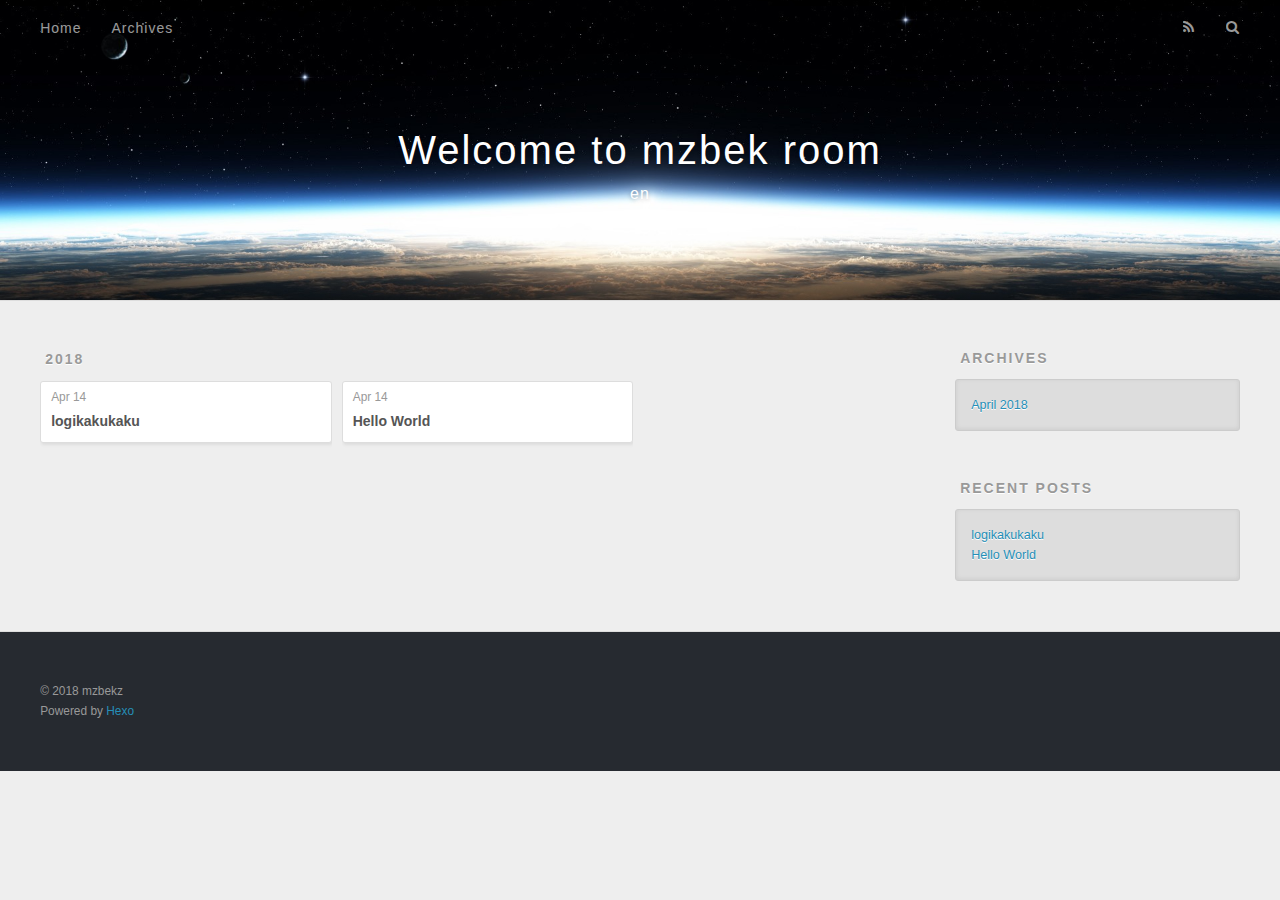
==== archives/index.html @ 64d7f8b0 "take what u can, give nothing back" ====
<!DOCTYPE html>
<html>
<head>
  <meta charset="utf-8">
  

  
  <title>Archives | Welcome to mzbek room</title>
  <meta name="viewport" content="width=device-width, initial-scale=1, maximum-scale=1">
  <meta property="og:type" content="website">
<meta property="og:title" content="Welcome to mzbek room">
<meta property="og:url" content="http://mamuth017.github.io/archives/index.html">
<meta property="og:site_name" content="Welcome to mzbek room">
<meta property="og:locale" content="en">
<meta name="twitter:card" content="summary">
<meta name="twitter:title" content="Welcome to mzbek room">
  
    <link rel="alternate" href="/atom.xml" title="Welcome to mzbek room" type="application/atom+xml">
  
  
    <link rel="icon" href="/favicon.png">
  
  
    <link href="//fonts.googleapis.com/css?family=Source+Code+Pro" rel="stylesheet" type="text/css">
  
  <link rel="stylesheet" href="/css/style.css">
</head>

<body>
  <div id="container">
    <div id="wrap">
      <header id="header">
  <div id="banner"></div>
  <div id="header-outer" class="outer">
    <div id="header-title" class="inner">
      <h1 id="logo-wrap">
        <a href="/" id="logo">Welcome to mzbek room</a>
      </h1>
      
        <h2 id="subtitle-wrap">
          <a href="/" id="subtitle">en</a>
        </h2>
      
    </div>
    <div id="header-inner" class="inner">
      <nav id="main-nav">
        <a id="main-nav-toggle" class="nav-icon"></a>
        
          <a class="main-nav-link" href="/">Home</a>
        
          <a class="main-nav-link" href="/archives">Archives</a>
        
      </nav>
      <nav id="sub-nav">
        
          <a id="nav-rss-link" class="nav-icon" href="/atom.xml" title="RSS Feed"></a>
        
        <a id="nav-search-btn" class="nav-icon" title="Search"></a>
      </nav>
      <div id="search-form-wrap">
        <form action="//google.com/search" method="get" accept-charset="UTF-8" class="search-form"><input type="search" name="q" class="search-form-input" placeholder="Search"><button type="submit" class="search-form-submit">&#xF002;</button><input type="hidden" name="sitesearch" value="http://mamuth017.github.io"></form>
      </div>
    </div>
  </div>
</header>
      <div class="outer">
        <section id="main">
  
  
    
    
      
      
      <section class="archives-wrap">
        <div class="archive-year-wrap">
          <a href="/archives/2018" class="archive-year">2018</a>
        </div>
        <div class="archives">
    
    <article class="archive-article archive-type-post">
  <div class="archive-article-inner">
    <header class="archive-article-header">
      <a href="/2018/04/14/logikakukaku/" class="archive-article-date">
  <time datetime="2018-04-14T16:59:26.000Z" itemprop="datePublished">Apr 14</time>
</a>
      
  
    <h1 itemprop="name">
      <a class="archive-article-title" href="/2018/04/14/logikakukaku/">logikakukaku</a>
    </h1>
  

    </header>
  </div>
</article>
  
    
    
    <article class="archive-article archive-type-post">
  <div class="archive-article-inner">
    <header class="archive-article-header">
      <a href="/2018/04/14/hello-world/" class="archive-article-date">
  <time datetime="2018-04-14T16:30:53.271Z" itemprop="datePublished">Apr 14</time>
</a>
      
  
    <h1 itemprop="name">
      <a class="archive-article-title" href="/2018/04/14/hello-world/">Hello World</a>
    </h1>
  

    </header>
  </div>
</article>
  
  
    </div></section>
  


</section>
        
          <aside id="sidebar">
  
    

  
    

  
    
  
    
  <div class="widget-wrap">
    <h3 class="widget-title">Archives</h3>
    <div class="widget">
      <ul class="archive-list"><li class="archive-list-item"><a class="archive-list-link" href="/archives/2018/04/">April 2018</a></li></ul>
    </div>
  </div>


  
    
  <div class="widget-wrap">
    <h3 class="widget-title">Recent Posts</h3>
    <div class="widget">
      <ul>
        
          <li>
            <a href="/2018/04/14/logikakukaku/">logikakukaku</a>
          </li>
        
          <li>
            <a href="/2018/04/14/hello-world/">Hello World</a>
          </li>
        
      </ul>
    </div>
  </div>

  
</aside>
        
      </div>
      <footer id="footer">
  
  <div class="outer">
    <div id="footer-info" class="inner">
      &copy; 2018 mzbekz<br>
      Powered by <a href="http://hexo.io/" target="_blank">Hexo</a>
    </div>
  </div>
</footer>
    </div>
    <nav id="mobile-nav">
  
    <a href="/" class="mobile-nav-link">Home</a>
  
    <a href="/archives" class="mobile-nav-link">Archives</a>
  
</nav>
    

<script src="//ajax.googleapis.com/ajax/libs/jquery/2.0.3/jquery.min.js"></script>


  <link rel="stylesheet" href="/fancybox/jquery.fancybox.css">
  <script src="/fancybox/jquery.fancybox.pack.js"></script>


<script src="/js/script.js"></script>



  </div>
</body>
</html>
---- css/style.css ----
body {
  width: 100%;
}
body:before,
body:after {
  content: "";
  display: table;
}
body:after {
  clear: both;
}
html,
body,
div,
span,
applet,
object,
iframe,
h1,
h2,
h3,
h4,
h5,
h6,
p,
blockquote,
pre,
a,
abbr,
acronym,
address,
big,
cite,
code,
del,
dfn,
em,
img,
ins,
kbd,
q,
s,
samp,
small,
strike,
strong,
sub,
sup,
tt,
var,
dl,
dt,
dd,
ol,
ul,
li,
fieldset,
form,
label,
legend,
table,
caption,
tbody,
tfoot,
thead,
tr,
th,
td {
  margin: 0;
  padding: 0;
  border: 0;
  outline: 0;
  font-weight: inherit;
  font-style: inherit;
  font-family: inherit;
  font-size: 100%;
  vertical-align: baseline;
}
body {
  line-height: 1;
  color: #000;
  background: #fff;
}
ol,
ul {
  list-style: none;
}
table {
  border-collapse: separate;
  border-spacing: 0;
  vertical-align: middle;
}
caption,
th,
td {
  text-align: left;
  font-weight: normal;
  vertical-align: middle;
}
a img {
  border: none;
}
input,
button {
  margin: 0;
  padding: 0;
}
input::-moz-focus-inner,
button::-moz-focus-inner {
  border: 0;
  padding: 0;
}
@font-face {
  font-family: FontAwesome;
  font-style: normal;
  font-weight: normal;
  src: url("fonts/fontawesome-webfont.eot?v=#4.0.3");
  src: url("fonts/fontawesome-webfont.eot?#iefix&v=#4.0.3") format("embedded-opentype"), url("fonts/fontawesome-webfont.woff?v=#4.0.3") format("woff"), url("fonts/fontawesome-webfont.ttf?v=#4.0.3") format("truetype"), url("fonts/fontawesome-webfont.svg#fontawesomeregular?v=#4.0.3") format("svg");
}
html,
body,
#container {
  height: 100%;
}
body {
  background: #eee;
  font: 14px -apple-system, BlinkMacSystemFont, "Segoe UI", "Roboto", "Oxygen", "Ubuntu", "Cantarell", "Fira Sans", "Droid Sans", "Helvetica Neue", sans-serif;
  -webkit-text-size-adjust: 100%;
}
.outer {
  max-width: 1220px;
  margin: 0 auto;
  padding: 0 20px;
}
.outer:before,
.outer:after {
  content: "";
  display: table;
}
.outer:after {
  clear: both;
}
.inner {
  display: inline;
  float: left;
  width: 98.33333333333333%;
  margin: 0 0.833333333333333%;
}
.left,
.alignleft {
  float: left;
}
.right,
.alignright {
  float: right;
}
.clear {
  clear: both;
}
#container {
  position: relative;
}
.mobile-nav-on {
  overflow: hidden;
}
#wrap {
  height: 100%;
  width: 100%;
  position: absolute;
  top: 0;
  left: 0;
  -webkit-transition: 0.2s ease-out;
  -moz-transition: 0.2s ease-out;
  -ms-transition: 0.2s ease-out;
  transition: 0.2s ease-out;
  z-index: 1;
  background: #eee;
}
.mobile-nav-on #wrap {
  left: 280px;
}
@media screen and (min-width: 768px) {
  #main {
    display: inline;
    float: left;
    width: 73.33333333333333%;
    margin: 0 0.833333333333333%;
  }
}
.article-date,
.article-category-link,
.archive-year,
.widget-title {
  text-decoration: none;
  text-transform: uppercase;
  letter-spacing: 2px;
  color: #999;
  margin-bottom: 1em;
  margin-left: 5px;
  line-height: 1em;
  text-shadow: 0 1px #fff;
  font-weight: bold;
}
.article-inner,
.archive-article-inner {
  background: #fff;
  -webkit-box-shadow: 1px 2px 3px #ddd;
  box-shadow: 1px 2px 3px #ddd;
  border: 1px solid #ddd;
  border-radius: 3px;
}
.article-entry h1,
.widget h1 {
  font-size: 2em;
}
.article-entry h2,
.widget h2 {
  font-size: 1.5em;
}
.article-entry h3,
.widget h3 {
  font-size: 1.3em;
}
.article-entry h4,
.widget h4 {
  font-size: 1.2em;
}
.article-entry h5,
.widget h5 {
  font-size: 1em;
}
.article-entry h6,
.widget h6 {
  font-size: 1em;
  color: #999;
}
.article-entry hr,
.widget hr {
  border: 1px dashed #ddd;
}
.article-entry strong,
.widget strong {
  font-weight: bold;
}
.article-entry em,
.widget em,
.article-entry cite,
.widget cite {
  font-style: italic;
}
.article-entry sup,
.widget sup,
.article-entry sub,
.widget sub {
  font-size: 0.75em;
  line-height: 0;
  position: relative;
  vertical-align: baseline;
}
.article-entry sup,
.widget sup {
  top: -0.5em;
}
.article-entry sub,
.widget sub {
  bottom: -0.2em;
}
.article-entry small,
.widget small {
  font-size: 0.85em;
}
.article-entry acronym,
.widget acronym,
.article-entry abbr,
.widget abbr {
  border-bottom: 1px dotted;
}
.article-entry ul,
.widget ul,
.article-entry ol,
.widget ol,
.article-entry dl,
.widget dl {
  margin: 0 20px;
  line-height: 1.6em;
}
.article-entry ul ul,
.widget ul ul,
.article-entry ol ul,
.widget ol ul,
.article-entry ul ol,
.widget ul ol,
.article-entry ol ol,
.widget ol ol {
  margin-top: 0;
  margin-bottom: 0;
}
.article-entry ul,
.widget ul {
  list-style: disc;
}
.article-entry ol,
.widget ol {
  list-style: decimal;
}
.article-entry dt,
.widget dt {
  font-weight: bold;
}
#header {
  height: 300px;
  position: relative;
  border-bottom: 1px solid #ddd;
}
#header:before,
#header:after {
  content: "";
  position: absolute;
  left: 0;
  right: 0;
  height: 40px;
}
#header:before {
  top: 0;
  background: -webkit-linear-gradient(rgba(0,0,0,0.2), transparent);
  background: -moz-linear-gradient(rgba(0,0,0,0.2), transparent);
  background: -ms-linear-gradient(rgba(0,0,0,0.2), transparent);
  background: linear-gradient(rgba(0,0,0,0.2), transparent);
}
#header:after {
  bottom: 0;
  background: -webkit-linear-gradient(transparent, rgba(0,0,0,0.2));
  background: -moz-linear-gradient(transparent, rgba(0,0,0,0.2));
  background: -ms-linear-gradient(transparent, rgba(0,0,0,0.2));
  background: linear-gradient(transparent, rgba(0,0,0,0.2));
}
#header-outer {
  height: 100%;
  position: relative;
}
#header-inner {
  position: relative;
  overflow: hidden;
}
#banner {
  position: absolute;
  top: 0;
  left: 0;
  width: 100%;
  height: 100%;
  background: url("images/banner.jpg") center #000;
  -webkit-background-size: cover;
  -moz-background-size: cover;
  background-size: cover;
  z-index: -1;
}
#header-title {
  text-align: center;
  height: 40px;
  position: absolute;
  top: 50%;
  left: 0;
  margin-top: -20px;
}
#logo,
#subtitle {
  text-decoration: none;
  color: #fff;
  font-weight: 300;
  text-shadow: 0 1px 4px rgba(0,0,0,0.3);
}
#logo {
  font-size: 40px;
  line-height: 40px;
  letter-spacing: 2px;
}
#subtitle {
  font-size: 16px;
  line-height: 16px;
  letter-spacing: 1px;
}
#subtitle-wrap {
  margin-top: 16px;
}
#main-nav {
  float: left;
  margin-left: -15px;
}
.nav-icon,
.main-nav-link {
  float: left;
  color: #fff;
  opacity: 0.6;
  text-decoration: none;
  text-shadow: 0 1px rgba(0,0,0,0.2);
  -webkit-transition: opacity 0.2s;
  -moz-transition: opacity 0.2s;
  -ms-transition: opacity 0.2s;
  transition: opacity 0.2s;
  display: block;
  padding: 20px 15px;
}
.nav-icon:hover,
.main-nav-link:hover {
  opacity: 1;
}
.nav-icon {
  font-family: FontAwesome;
  text-align: center;
  font-size: 14px;
  width: 14px;
  height: 14px;
  padding: 20px 15px;
  position: relative;
  cursor: pointer;
}
.main-nav-link {
  font-weight: 300;
  letter-spacing: 1px;
}
@media screen and (max-width: 479px) {
  .main-nav-link {
    display: none;
  }
}
#main-nav-toggle {
  display: none;
}
#main-nav-toggle:before {
  content: "\f0c9";
}
@media screen and (max-width: 479px) {
  #main-nav-toggle {
    display: block;
  }
}
#sub-nav {
  float: right;
  margin-right: -15px;
}
#nav-rss-link:before {
  content: "\f09e";
}
#nav-search-btn:before {
  content: "\f002";
}
#search-form-wrap {
  position: absolute;
  top: 15px;
  width: 150px;
  height: 30px;
  right: -150px;
  opacity: 0;
  -webkit-transition: 0.2s ease-out;
  -moz-transition: 0.2s ease-out;
  -ms-transition: 0.2s ease-out;
  transition: 0.2s ease-out;
}
#search-form-wrap.on {
  opacity: 1;
  right: 0;
}
@media screen and (max-width: 479px) {
  #search-form-wrap {
    width: 100%;
    right: -100%;
  }
}
.search-form {
  position: absolute;
  top: 0;
  left: 0;
  right: 0;
  background: #fff;
  padding: 5px 15px;
  border-radius: 15px;
  -webkit-box-shadow: 0 0 10px rgba(0,0,0,0.3);
  box-shadow: 0 0 10px rgba(0,0,0,0.3);
}
.search-form-input {
  border: none;
  background: none;
  color: #555;
  width: 100%;
  font: 13px -apple-system, BlinkMacSystemFont, "Segoe UI", "Roboto", "Oxygen", "Ubuntu", "Cantarell", "Fira Sans", "Droid Sans", "Helvetica Neue", sans-serif;
  outline: none;
}
.search-form-input::-webkit-search-results-decoration,
.search-form-input::-webkit-search-cancel-button {
  -webkit-appearance: none;
}
.search-form-submit {
  position: absolute;
  top: 50%;
  right: 10px;
  margin-top: -7px;
  font: 13px FontAwesome;
  border: none;
  background: none;
  color: #bbb;
  cursor: pointer;
}
.search-form-submit:hover,
.search-form-submit:focus {
  color: #777;
}
.article {
  margin: 50px 0;
}
.article-inner {
  overflow: hidden;
}
.article-meta:before,
.article-meta:after {
  content: "";
  display: table;
}
.article-meta:after {
  clear: both;
}
.article-date {
  float: left;
}
.article-category {
  float: left;
  line-height: 1em;
  color: #ccc;
  text-shadow: 0 1px #fff;
  margin-left: 8px;
}
.article-category:before {
  content: "\2022";
}
.article-category-link {
  margin: 0 12px 1em;
}
.article-header {
  padding: 20px 20px 0;
}
.article-title {
  text-decoration: none;
  font-size: 2em;
  font-weight: bold;
  color: #555;
  line-height: 1.1em;
  -webkit-transition: color 0.2s;
  -moz-transition: color 0.2s;
  -ms-transition: color 0.2s;
  transition: color 0.2s;
}
a.article-title:hover {
  color: #258fb8;
}
.article-entry {
  color: #555;
  padding: 0 20px;
}
.article-entry:before,
.article-entry:after {
  content: "";
  display: table;
}
.article-entry:after {
  clear: both;
}
.article-entry p,
.article-entry table {
  line-height: 1.6em;
  margin: 1.6em 0;
}
.article-entry h1,
.article-entry h2,
.article-entry h3,
.article-entry h4,
.article-entry h5,
.article-entry h6 {
  font-weight: bold;
}
.article-entry h1,
.article-entry h2,
.article-entry h3,
.article-entry h4,
.article-entry h5,
.article-entry h6 {
  line-height: 1.1em;
  margin: 1.1em 0;
}
.article-entry a {
  color: #258fb8;
  text-decoration: none;
}
.article-entry a:hover {
  text-decoration: underline;
}
.article-entry ul,
.article-entry ol,
.article-entry dl {
  margin-top: 1.6em;
  margin-bottom: 1.6em;
}
.article-entry img,
.article-entry video {
  max-width: 100%;
  height: auto;
  display: block;
  margin: auto;
}
.article-entry iframe {
  border: none;
}
.article-entry table {
  width: 100%;
  border-collapse: collapse;
  border-spacing: 0;
}
.article-entry th {
  font-weight: bold;
  border-bottom: 3px solid #ddd;
  padding-bottom: 0.5em;
}
.article-entry td {
  border-bottom: 1px solid #ddd;
  padding: 10px 0;
}
.article-entry blockquote {
  font-family: Georgia, "Times New Roman", serif;
  font-size: 1.4em;
  margin: 1.6em 20px;
  text-align: center;
}
.article-entry blockquote footer {
  font-size: 14px;
  margin: 1.6em 0;
  font-family: -apple-system, BlinkMacSystemFont, "Segoe UI", "Roboto", "Oxygen", "Ubuntu", "Cantarell", "Fira Sans", "Droid Sans", "Helvetica Neue", sans-serif;
}
.article-entry blockquote footer cite:before {
  content: "—";
  padding: 0 0.5em;
}
.article-entry .pullquote {
  text-align: left;
  width: 45%;
  margin: 0;
}
.article-entry .pullquote.left {
  margin-left: 0.5em;
  margin-right: 1em;
}
.article-entry .pullquote.right {
  margin-right: 0.5em;
  margin-left: 1em;
}
.article-entry .caption {
  color: #999;
  display: block;
  font-size: 0.9em;
  margin-top: 0.5em;
  position: relative;
  text-align: center;
}
.article-entry .video-container {
  position: relative;
  padding-top: 56.25%;
  height: 0;
  overflow: hidden;
}
.article-entry .video-container iframe,
.article-entry .video-container object,
.article-entry .video-container embed {
  position: absolute;
  top: 0;
  left: 0;
  width: 100%;
  height: 100%;
  margin-top: 0;
}
.article-more-link a {
  display: inline-block;
  line-height: 1em;
  padding: 6px 15px;
  border-radius: 15px;
  background: #eee;
  color: #999;
  text-shadow: 0 1px #fff;
  text-decoration: none;
}
.article-more-link a:hover {
  background: #258fb8;
  color: #fff;
  text-decoration: none;
  text-shadow: 0 1px #1e7293;
}
.article-footer {
  font-size: 0.85em;
  line-height: 1.6em;
  border-top: 1px solid #ddd;
  padding-top: 1.6em;
  margin: 0 20px 20px;
}
.article-footer:before,
.article-footer:after {
  content: "";
  display: table;
}
.article-footer:after {
  clear: both;
}
.article-footer a {
  color: #999;
  text-decoration: none;
}
.article-footer a:hover {
  color: #555;
}
.article-tag-list-item {
  float: left;
  margin-right: 10px;
}
.article-tag-list-link:before {
  content: "#";
}
.article-comment-link {
  float: right;
}
.article-comment-link:before {
  content: "\f075";
  font-family: FontAwesome;
  padding-right: 8px;
}
.article-share-link {
  cursor: pointer;
  float: right;
  margin-left: 20px;
}
.article-share-link:before {
  content: "\f064";
  font-family: FontAwesome;
  padding-right: 6px;
}
#article-nav {
  position: relative;
}
#article-nav:before,
#article-nav:after {
  content: "";
  display: table;
}
#article-nav:after {
  clear: both;
}
@media screen and (min-width: 768px) {
  #article-nav {
    margin: 50px 0;
  }
  #article-nav:before {
    width: 8px;
    height: 8px;
    position: absolute;
    top: 50%;
    left: 50%;
    margin-top: -4px;
    margin-left: -4px;
    content: "";
    border-radius: 50%;
    background: #ddd;
    -webkit-box-shadow: 0 1px 2px #fff;
    box-shadow: 0 1px 2px #fff;
  }
}
.article-nav-link-wrap {
  text-decoration: none;
  text-shadow: 0 1px #fff;
  color: #999;
  -webkit-box-sizing: border-box;
  -moz-box-sizing: border-box;
  box-sizing: border-box;
  margin-top: 50px;
  text-align: center;
  display: block;
}
.article-nav-link-wrap:hover {
  color: #555;
}
@media screen and (min-width: 768px) {
  .article-nav-link-wrap {
    width: 50%;
    margin-top: 0;
  }
}
@media screen and (min-width: 768px) {
  #article-nav-newer {
    float: left;
    text-align: right;
    padding-right: 20px;
  }
}
@media screen and (min-width: 768px) {
  #article-nav-older {
    float: right;
    text-align: left;
    padding-left: 20px;
  }
}
.article-nav-caption {
  text-transform: uppercase;
  letter-spacing: 2px;
  color: #ddd;
  line-height: 1em;
  font-weight: bold;
}
#article-nav-newer .article-nav-caption {
  margin-right: -2px;
}
.article-nav-title {
  font-size: 0.85em;
  line-height: 1.6em;
  margin-top: 0.5em;
}
.article-share-box {
  position: absolute;
  display: none;
  background: #fff;
  -webkit-box-shadow: 1px 2px 10px rgba(0,0,0,0.2);
  box-shadow: 1px 2px 10px rgba(0,0,0,0.2);
  border-radius: 3px;
  margin-left: -145px;
  overflow: hidden;
  z-index: 1;
}
.article-share-box.on {
  display: block;
}
.article-share-input {
  width: 100%;
  background: none;
  -webkit-box-sizing: border-box;
  -moz-box-sizing: border-box;
  box-sizing: border-box;
  font: 14px -apple-system, BlinkMacSystemFont, "Segoe UI", "Roboto", "Oxygen", "Ubuntu", "Cantarell", "Fira Sans", "Droid Sans", "Helvetica Neue", sans-serif;
  padding: 0 15px;
  color: #555;
  outline: none;
  border: 1px solid #ddd;
  border-radius: 3px 3px 0 0;
  height: 36px;
  line-height: 36px;
}
.article-share-links {
  background: #eee;
}
.article-share-links:before,
.article-share-links:after {
  content: "";
  display: table;
}
.article-share-links:after {
  clear: both;
}
.article-share-twitter,
.article-share-facebook,
.article-share-pinterest,
.article-share-google {
  width: 50px;
  height: 36px;
  display: block;
  float: left;
  position: relative;
  color: #999;
  text-shadow: 0 1px #fff;
}
.article-share-twitter:before,
.article-share-facebook:before,
.article-share-pinterest:before,
.article-share-google:before {
  font-size: 20px;
  font-family: FontAwesome;
  width: 20px;
  height: 20px;
  position: absolute;
  top: 50%;
  left: 50%;
  margin-top: -10px;
  margin-left: -10px;
  text-align: center;
}
.article-share-twitter:hover,
.article-share-facebook:hover,
.article-share-pinterest:hover,
.article-share-google:hover {
  color: #fff;
}
.article-share-twitter:before {
  content: "\f099";
}
.article-share-twitter:hover {
  background: #00aced;
  text-shadow: 0 1px #008abe;
}
.article-share-facebook:before {
  content: "\f09a";
}
.article-share-facebook:hover {
  background: #3b5998;
  text-shadow: 0 1px #2f477a;
}
.article-share-pinterest:before {
  content: "\f0d2";
}
.article-share-pinterest:hover {
  background: #cb2027;
  text-shadow: 0 1px #a21a1f;
}
.article-share-google:before {
  content: "\f0d5";
}
.article-share-google:hover {
  background: #dd4b39;
  text-shadow: 0 1px #be3221;
}
.article-gallery {
  background: #000;
  position: relative;
}
.article-gallery-photos {
  position: relative;
  overflow: hidden;
}
.article-gallery-img {
  display: none;
  max-width: 100%;
}
.article-gallery-img:first-child {
  display: block;
}
.article-gallery-img.loaded {
  position: absolute;
  display: block;
}
.article-gallery-img img {
  display: block;
  max-width: 100%;
  margin: 0 auto;
}
#comments {
  background: #fff;
  -webkit-box-shadow: 1px 2px 3px #ddd;
  box-shadow: 1px 2px 3px #ddd;
  padding: 20px;
  border: 1px solid #ddd;
  border-radius: 3px;
  margin: 50px 0;
}
#comments a {
  color: #258fb8;
}
.archives-wrap {
  margin: 50px 0;
}
.archives:before,
.archives:after {
  content: "";
  display: table;
}
.archives:after {
  clear: both;
}
.archive-year-wrap {
  margin-bottom: 1em;
}
.archives {
  -webkit-column-gap: 10px;
  -moz-column-gap: 10px;
  column-gap: 10px;
}
@media screen and (min-width: 480px) and (max-width: 767px) {
  .archives {
    -webkit-column-count: 2;
    -moz-column-count: 2;
    column-count: 2;
  }
}
@media screen and (min-width: 768px) {
  .archives {
    -webkit-column-count: 3;
    -moz-column-count: 3;
    column-count: 3;
  }
}
.archive-article {
  -webkit-column-break-inside: avoid;
  page-break-inside: avoid;
  overflow: hidden;
  break-inside: avoid-column;
}
.archive-article-inner {
  padding: 10px;
  margin-bottom: 15px;
}
.archive-article-title {
  text-decoration: none;
  font-weight: bold;
  color: #555;
  -webkit-transition: color 0.2s;
  -moz-transition: color 0.2s;
  -ms-transition: color 0.2s;
  transition: color 0.2s;
  line-height: 1.6em;
}
.archive-article-title:hover {
  color: #258fb8;
}
.archive-article-footer {
  margin-top: 1em;
}
.archive-article-date {
  color: #999;
  text-decoration: none;
  font-size: 0.85em;
  line-height: 1em;
  margin-bottom: 0.5em;
  display: block;
}
#page-nav {
  margin: 50px auto;
  background: #fff;
  -webkit-box-shadow: 1px 2px 3px #ddd;
  box-shadow: 1px 2px 3px #ddd;
  border: 1px solid #ddd;
  border-radius: 3px;
  text-align: center;
  color: #999;
  overflow: hidden;
}
#page-nav:before,
#page-nav:after {
  content: "";
  display: table;
}
#page-nav:after {
  clear: both;
}
#page-nav a,
#page-nav span {
  padding: 10px 20px;
  line-height: 1;
  height: 2ex;
}
#page-nav a {
  color: #999;
  text-decoration: none;
}
#page-nav a:hover {
  background: #999;
  color: #fff;
}
#page-nav .prev {
  float: left;
}
#page-nav .next {
  float: right;
}
#page-nav .page-number {
  display: inline-block;
}
@media screen and (max-width: 479px) {
  #page-nav .page-number {
    display: none;
  }
}
#page-nav .current {
  color: #555;
  font-weight: bold;
}
#page-nav .space {
  color: #ddd;
}
#footer {
  background: #262a30;
  padding: 50px 0;
  border-top: 1px solid #ddd;
  color: #999;
}
#footer a {
  color: #258fb8;
  text-decoration: none;
}
#footer a:hover {
  text-decoration: underline;
}
#footer-info {
  line-height: 1.6em;
  font-size: 0.85em;
}
.article-entry pre,
.article-entry .highlight {
  background: #2d2d2d;
  margin: 0 -20px;
  padding: 15px 20px;
  border-style: solid;
  border-color: #ddd;
  border-width: 1px 0;
  overflow: auto;
  color: #ccc;
  line-height: 22.400000000000002px;
}
.article-entry .highlight .gutter pre,
.article-entry .gist .gist-file .gist-data .line-numbers {
  color: #666;
  font-size: 0.85em;
}
.article-entry pre,
.article-entry code {
  font-family: "Source Code Pro", Consolas, Monaco, Menlo, Consolas, monospace;
}
.article-entry code {
  background: #eee;
  text-shadow: 0 1px #fff;
  padding: 0 0.3em;
}
.article-entry pre code {
  background: none;
  text-shadow: none;
  padding: 0;
}
.article-entry .highlight pre {
  border: none;
  margin: 0;
  padding: 0;
}
.article-entry .highlight table {
  margin: 0;
  width: auto;
}
.article-entry .highlight td {
  border: none;
  padding: 0;
}
.article-entry .highlight figcaption {
  font-size: 0.85em;
  color: #999;
  line-height: 1em;
  margin-bottom: 1em;
}
.article-entry .highlight figcaption:before,
.article-entry .highlight figcaption:after {
  content: "";
  display: table;
}
.article-entry .highlight figcaption:after {
  clear: both;
}
.article-entry .highlight figcaption a {
  float: right;
}
.article-entry .highlight .gutter pre {
  text-align: right;
  padding-right: 20px;
}
.article-entry .highlight .line {
  height: 22.400000000000002px;
}
.article-entry .highlight .line.marked {
  background: #515151;
}
.article-entry .gist {
  margin: 0 -20px;
  border-style: solid;
  border-color: #ddd;
  border-width: 1px 0;
  background: #2d2d2d;
  padding: 15px 20px 15px 0;
}
.article-entry .gist .gist-file {
  border: none;
  font-family: "Source Code Pro", Consolas, Monaco, Menlo, Consolas, monospace;
  margin: 0;
}
.article-entry .gist .gist-file .gist-data {
  background: none;
  border: none;
}
.article-entry .gist .gist-file .gist-data .line-numbers {
  background: none;
  border: none;
  padding: 0 20px 0 0;
}
.article-entry .gist .gist-file .gist-data .line-data {
  padding: 0 !important;
}
.article-entry .gist .gist-file .highlight {
  margin: 0;
  padding: 0;
  border: none;
}
.article-entry .gist .gist-file .gist-meta {
  background: #2d2d2d;
  color: #999;
  font: 0.85em -apple-system, BlinkMacSystemFont, "Segoe UI", "Roboto", "Oxygen", "Ubuntu", "Cantarell", "Fira Sans", "Droid Sans", "Helvetica Neue", sans-serif;
  text-shadow: 0 0;
  padding: 0;
  margin-top: 1em;
  margin-left: 20px;
}
.article-entry .gist .gist-file .gist-meta a {
  color: #258fb8;
  font-weight: normal;
}
.article-entry .gist .gist-file .gist-meta a:hover {
  text-decoration: underline;
}
pre .comment,
pre .title {
  color: #999;
}
pre .variable,
pre .attribute,
pre .tag,
pre .regexp,
pre .ruby .constant,
pre .xml .tag .title,
pre .xml .pi,
pre .xml .doctype,
pre .html .doctype,
pre .css .id,
pre .css .class,
pre .css .pseudo {
  color: #f2777a;
}
pre .number,
pre .preprocessor,
pre .built_in,
pre .literal,
pre .params,
pre .constant {
  color: #f99157;
}
pre .class,
pre .ruby .class .title,
pre .css .rules .attribute {
  color: #9c9;
}
pre .string,
pre .value,
pre .inheritance,
pre .header,
pre .ruby .symbol,
pre .xml .cdata {
  color: #9c9;
}
pre .css .hexcolor {
  color: #6cc;
}
pre .function,
pre .python .decorator,
pre .python .title,
pre .ruby .function .title,
pre .ruby .title .keyword,
pre .perl .sub,
pre .javascript .title,
pre .coffeescript .title {
  color: #69c;
}
pre .keyword,
pre .javascript .function {
  color: #c9c;
}
@media screen and (max-width: 479px) {
  #mobile-nav {
    position: absolute;
    top: 0;
    left: 0;
    width: 280px;
    height: 100%;
    background: #191919;
    border-right: 1px solid #fff;
  }
}
@media screen and (max-width: 479px) {
  .mobile-nav-link {
    display: block;
    color: #999;
    text-decoration: none;
    padding: 15px 20px;
    font-weight: bold;
  }
  .mobile-nav-link:hover {
    color: #fff;
  }
}
@media screen and (min-width: 768px) {
  #sidebar {
    display: inline;
    float: left;
    width: 23.333333333333332%;
    margin: 0 0.833333333333333%;
  }
}
.widget-wrap {
  margin: 50px 0;
}
.widget {
  color: #777;
  text-shadow: 0 1px #fff;
  background: #ddd;
  -webkit-box-shadow: 0 -1px 4px #ccc inset;
  box-shadow: 0 -1px 4px #ccc inset;
  border: 1px solid #ccc;
  padding: 15px;
  border-radius: 3px;
}
.widget a {
  color: #258fb8;
  text-decoration: none;
}
.widget a:hover {
  text-decoration: underline;
}
.widget ul ul,
.widget ol ul,
.widget dl ul,
.widget ul ol,
.widget ol ol,
.widget dl ol,
.widget ul dl,
.widget ol dl,
.widget dl dl {
  margin-left: 15px;
  list-style: disc;
}
.widget {
  line-height: 1.6em;
  word-wrap: break-word;
  font-size: 0.9em;
}
.widget ul,
.widget ol {
  list-style: none;
  margin: 0;
}
.widget ul ul,
.widget ol ul,
.widget ul ol,
.widget ol ol {
  margin: 0 20px;
}
.widget ul ul,
.widget ol ul {
  list-style: disc;
}
.widget ul ol,
.widget ol ol {
  list-style: decimal;
}
.category-list-count,
.tag-list-count,
.archive-list-count {
  padding-left: 5px;
  color: #999;
  font-size: 0.85em;
}
.category-list-count:before,
.tag-list-count:before,
.archive-list-count:before {
  content: "(";
}
.category-list-count:after,
.tag-list-count:after,
.archive-list-count:after {
  content: ")";
}
.tagcloud a {
  margin-right: 5px;
  display: inline-block;
}
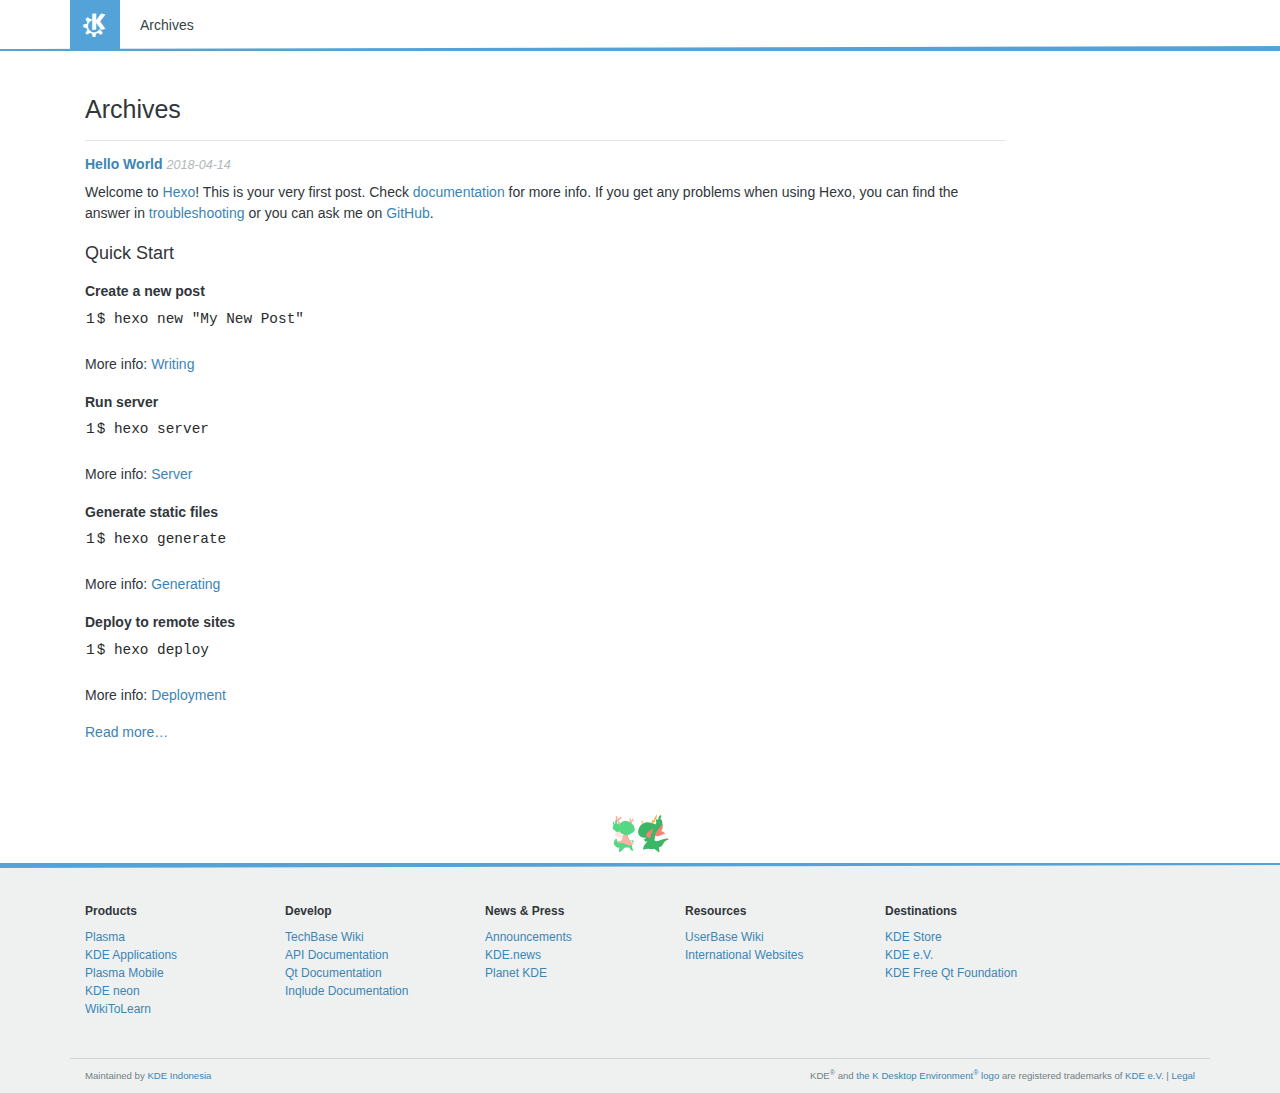
==== commit 2a686193: "hashjembut" ====
--- a/archives/index.html
+++ b/archives/index.html
@@ -1,197 +1,174 @@
-<!DOCTYPE html>
-<html>
-<head>
-  <meta charset="utf-8">
-  
+<html lang="en">
+        
+    <head>
+        <meta charset="utf-8">
+        
+        <title>Archives — Welcome to Gagal Jadi Cah Koding</title>
+        <meta name="viewport" content="width=device-width, initial-scale=1, shrink-to-fit=no">
+        <meta name="description" content="">
+        <meta name="author" content="">
+        <link rel="icon" href="favicon.html">
+    
+        <!-- Icons -->
+        <link href="/aether/media/192x192.png" rel="icon" sizes="192x192" />
+        <link href="/aether/media/180x180.png" rel="apple-touch-icon" sizes="180x180" />
+        <link href="/aether/media/128x128.svg" rel="icon" sizes="128x128" />
+        <link href="/aether/media/64x64.svg" rel="icon" sizes="64x64" />
+        <link href="/aether/media/32x32.svg" rel="icon" sizes="32x32" />
+        <link href="/aether/media/24x24.svg" rel="icon" sizes="24x24" />
+        <link href="/aether/media/16x16.svg" rel="icon" sizes="16x16" />
+        
+        <!-- Bootstrap core CSS -->
+        <link rel="stylesheet" href="/css/bootstrap.min.css">
+        
+        <!-- Aether CSS Files -->
+        <link rel="stylesheet" href="/css/aetherCore.css">
+        <link rel="stylesheet" href="/css/glyphs.css">
+        <link rel="stylesheet" href="/css/header.css">
+        <link rel="stylesheet" href="/css/social.css">
 
-  
-  <title>Archives | Welcome to mzbek room</title>
-  <meta name="viewport" content="width=device-width, initial-scale=1, maximum-scale=1">
-  <meta property="og:type" content="website">
-<meta property="og:title" content="Welcome to mzbek room">
-<meta property="og:url" content="http://mamuth017.github.io/archives/index.html">
-<meta property="og:site_name" content="Welcome to mzbek room">
-<meta property="og:locale" content="en">
-<meta name="twitter:card" content="summary">
-<meta name="twitter:title" content="Welcome to mzbek room">
-  
-    <link rel="alternate" href="/atom.xml" title="Welcome to mzbek room" type="application/atom+xml">
-  
-  
-    <link rel="icon" href="/favicon.png">
-  
-  
-    <link href="//fonts.googleapis.com/css?family=Source+Code+Pro" rel="stylesheet" type="text/css">
-  
-  <link rel="stylesheet" href="/css/style.css">
-</head>
+        <link rel="stylesheet" href="/css/portal.css">
+        <link rel="stylesheet" href="/css/blog.css">
+        <!-- Page specific, all should be async -->
 
-<body>
-  <div id="container">
-    <div id="wrap">
-      <header id="header">
-  <div id="banner"></div>
-  <div id="header-outer" class="outer">
-    <div id="header-title" class="inner">
-      <h1 id="logo-wrap">
-        <a href="/" id="logo">Welcome to mzbek room</a>
-      </h1>
-      
-        <h2 id="subtitle-wrap">
-          <a href="/" id="subtitle">en</a>
-        </h2>
-      
-    </div>
-    <div id="header-inner" class="inner">
-      <nav id="main-nav">
-        <a id="main-nav-toggle" class="nav-icon"></a>
+        <!-- Font Awesome -->
+        <script defer src="/fontawesome/js/fontawesome-all.js"></script>
         
-          <a class="main-nav-link" href="/">Home</a>
-        
-          <a class="main-nav-link" href="/archives">Archives</a>
-        
-      </nav>
-      <nav id="sub-nav">
-        
-          <a id="nav-rss-link" class="nav-icon" href="/atom.xml" title="RSS Feed"></a>
-        
-        <a id="nav-search-btn" class="nav-icon" title="Search"></a>
-      </nav>
-      <div id="search-form-wrap">
-        <form action="//google.com/search" method="get" accept-charset="UTF-8" class="search-form"><input type="search" name="q" class="search-form-input" placeholder="Search"><button type="submit" class="search-form-submit">&#xF002;</button><input type="hidden" name="sitesearch" value="http://mamuth017.github.io"></form>
-      </div>
-    </div>
-  </div>
-</header>
-      <div class="outer">
-        <section id="main">
-  
-  
+    </head>
+    
+    <body>
+            <!-- Menu -->
+            
+        <header class="header clearfix">		
+            <nav id="kHeaderNav" class="navbar navbar-toggleable-md container-fluid" >
+                <button class="navbar-toggler navbar-toggler-right" type="button" data-toggle="collapse" data-target="#navbarsExampleDefault" aria-controls="navbarsExampleDefault" aria-expanded="false" aria-label="Toggle navigation">
+                    <span class="navbar-toggler-icon"></span>
+                </button>
+                <a class="navbar-brand active" href="/" id="KGlobalLogo">KDE</a>
+
+                <div class="collapse navbar-collapse" id="navbarsExampleDefault">
+                    <ul class="navbar-nav mr-auto">
+                        
+                        <li class="nav-item">
+                            <a class="nav-item" href="/archives/">Archives</a>
+                        </li>
+                        
+                    </ul>
+                </div>
+            </nav>
+        </header>
+
+            
+<main class="container">
+    <div class="row">
+        <section id="announcement-feed" class="col-md">
+            <h2 class="blog-post-title-archive">Archives</h2>
+            <hr>
+            <ul>
+                
+                <li>
+                    <h1>
+    <a href="/2018/04/14/hello-world/">Hello World</a> <i>2018-04-14</i>
+</h1>
+<p>Welcome to <a href="https://hexo.io/" target="_blank" rel="noopener">Hexo</a>! This is your very first post. Check <a href="https://hexo.io/docs/" target="_blank" rel="noopener">documentation</a> for more info. If you get any problems when using Hexo, you can find the answer in <a href="https://hexo.io/docs/troubleshooting.html" target="_blank" rel="noopener">troubleshooting</a> or you can ask me on <a href="https://github.com/hexojs/hexo/issues" target="_blank" rel="noopener">GitHub</a>.</p>
+<h2 id="Quick-Start"><a href="#Quick-Start" class="headerlink" title="Quick Start"></a>Quick Start</h2><h3 id="Create-a-new-post"><a href="#Create-a-new-post" class="headerlink" title="Create a new post"></a>Create a new post</h3><figure class="highlight bash"><table><tr><td class="gutter"><pre><span class="line">1</span><br></pre></td><td class="code"><pre><span class="line">$ hexo new <span class="string">"My New Post"</span></span><br></pre></td></tr></table></figure>
+<p>More info: <a href="https://hexo.io/docs/writing.html" target="_blank" rel="noopener">Writing</a></p>
+<h3 id="Run-server"><a href="#Run-server" class="headerlink" title="Run server"></a>Run server</h3><figure class="highlight bash"><table><tr><td class="gutter"><pre><span class="line">1</span><br></pre></td><td class="code"><pre><span class="line">$ hexo server</span><br></pre></td></tr></table></figure>
+<p>More info: <a href="https://hexo.io/docs/server.html" target="_blank" rel="noopener">Server</a></p>
+<h3 id="Generate-static-files"><a href="#Generate-static-files" class="headerlink" title="Generate static files"></a>Generate static files</h3><figure class="highlight bash"><table><tr><td class="gutter"><pre><span class="line">1</span><br></pre></td><td class="code"><pre><span class="line">$ hexo generate</span><br></pre></td></tr></table></figure>
+<p>More info: <a href="https://hexo.io/docs/generating.html" target="_blank" rel="noopener">Generating</a></p>
+<h3 id="Deploy-to-remote-sites"><a href="#Deploy-to-remote-sites" class="headerlink" title="Deploy to remote sites"></a>Deploy to remote sites</h3><figure class="highlight bash"><table><tr><td class="gutter"><pre><span class="line">1</span><br></pre></td><td class="code"><pre><span class="line">$ hexo deploy</span><br></pre></td></tr></table></figure>
+<p>More info: <a href="https://hexo.io/docs/deployment.html" target="_blank" rel="noopener">Deployment</a></p>
+
+<a href="/2018/04/14/hello-world/" style="margin-bottom: 20px;">
+    Read more…
+</a>
+                </li>
+                
+            </ul>
+            <div style="margin: 30px auto;">
     
     
-      
-      
-      <section class="archives-wrap">
-        <div class="archive-year-wrap">
-          <a href="/archives/2018" class="archive-year">2018</a>
-        </div>
-        <div class="archives">
-    
-    <article class="archive-article archive-type-post">
-  <div class="archive-article-inner">
-    <header class="archive-article-header">
-      <a href="/2018/04/14/logikakukaku/" class="archive-article-date">
-  <time datetime="2018-04-14T16:59:26.000Z" itemprop="datePublished">Apr 14</time>
-</a>
-      
-  
-    <h1 itemprop="name">
-      <a class="archive-article-title" href="/2018/04/14/logikakukaku/">logikakukaku</a>
-    </h1>
-  
-
-    </header>
-  </div>
-</article>
-  
-    
-    
-    <article class="archive-article archive-type-post">
-  <div class="archive-article-inner">
-    <header class="archive-article-header">
-      <a href="/2018/04/14/hello-world/" class="archive-article-date">
-  <time datetime="2018-04-14T16:30:53.271Z" itemprop="datePublished">Apr 14</time>
-</a>
-      
-  
-    <h1 itemprop="name">
-      <a class="archive-article-title" href="/2018/04/14/hello-world/">Hello World</a>
-    </h1>
-  
-
-    </header>
-  </div>
-</article>
-  
-  
-    </div></section>
-  
-
-
-</section>
-        
-          <aside id="sidebar">
-  
+</div>
+        </section>
+        <section id="feed" class="col-md-2">
+            
     
 
-  
     
 
-  
-    
-  
-    
-  <div class="widget-wrap">
-    <h3 class="widget-title">Archives</h3>
-    <div class="widget">
-      <ul class="archive-list"><li class="archive-list-item"><a class="archive-list-link" href="/archives/2018/04/">April 2018</a></li></ul>
-    </div>
-  </div>
-
-
-  
-    
-  <div class="widget-wrap">
-    <h3 class="widget-title">Recent Posts</h3>
-    <div class="widget">
-      <ul>
-        
-          <li>
-            <a href="/2018/04/14/logikakukaku/">logikakukaku</a>
-          </li>
-        
-          <li>
-            <a href="/2018/04/14/hello-world/">Hello World</a>
-          </li>
-        
-      </ul>
-    </div>
-  </div>
-
-  
-</aside>
-        
-      </div>
-      <footer id="footer">
-  
-  <div class="outer">
-    <div id="footer-info" class="inner">
-      &copy; 2018 mzbekz<br>
-      Powered by <a href="http://hexo.io/" target="_blank">Hexo</a>
-    </div>
-  </div>
-</footer>
-    </div>
-    <nav id="mobile-nav">
-  
-    <a href="/" class="mobile-nav-link">Home</a>
-  
-    <a href="/archives" class="mobile-nav-link">Archives</a>
-  
-</nav>
     
 
-<script src="//ajax.googleapis.com/ajax/libs/jquery/2.0.3/jquery.min.js"></script>
+        </section>
+    </div>
+</main>
 
+            
+        <footer id="kFooter" class="footer">
+            <section id="kLinks" class="container">
+                <div class="row">
+                    <nav class="col-sm">
+                        <h3>Products</h3>
+                        <a href="plasma-desktop.html">Plasma</a>
+                        <a href="applications/index.html">KDE Applications</a>
+                        <a href="https://plasma-mobile.org/overview/">Plasma Mobile</a>
+                        <a href="https://neon.kde.org/">KDE neon</a>
+                        <a href="https://wikitolearn.org/" target="_blank">WikiToLearn</a>
+                    </nav>
+                    
+                    <nav class="col-sm">
+                        <h3>Develop</h3>
+                        <a href="https://techbase.kde.org/">TechBase Wiki</a>
+                        <a href="https://api.kde.org/">API Documentation</a>
+                        <a href="https://doc.qt.io/" target="_blank">Qt Documentation</a>
+                        <a href="https://inqlude.org/" target="_blank">Inqlude Documentation</a>
+                    </nav>
+                    
+                    <nav class="col-sm">
+                        <h3>News &amp; Press</h3>
+                        <a href="announcements/index.html">Announcements</a>
+                        <a href="https://dot.kde.org/">KDE.news</a>
+                        <a href="https://planetkde.org/">Planet KDE</a>
+                    </nav>
+                    
+                    <nav class="col-sm">
+                        <h3>Resources</h3>
+                        <a href="https://userbase.kde.org/">UserBase Wiki</a>
+                        <a href="support/international.html">International Websites</a>
+                    </nav>
+                    
+                    <nav class="col-sm">
+                        <h3>Destinations</h3>
+                        <a href="https://store.kde.org/">KDE Store</a>
+                        <a href="https://ev.kde.org/">KDE e.V.</a>
+                        <a href="community/whatiskde/kdefreeqtfoundation.html">KDE Free Qt Foundation</a>
+                    </nav>
+                </div>
+            </section>
+        
+            <section id="kSocial" class="container kSocialLinks">
+            </section>
+        
+            <section id="kLegal" class="container">
+                <div class="row">
+                    <small class="col-4">
+                        Maintained by <a href="https://t.me/kdeid" target="_blank">KDE Indonesia</a>
+                    </small>
+                    <small class="col-8" style="text-align: right;">
+                        KDE<sup>&#174;</sup> and <a href="https://www.kde.org/media/images/trademark_kde_gear_black_logo.png">the K Desktop Environment<sup>&#174;</sup> logo</a> are registered trademarks of <a href="https://ev.kde.org/" title="Homepage of the KDE non-profit Organization">KDE e.V.</a> |
+                        <a href="https://www.kde.org/community/whatiskde/impressum.php">Legal</a>
+                    </small>
+                </div>
+            </section>
+        </footer>
+        
+            
+        <script src="js/jquery-3.1.1.min.js" defer></script>
+        <script src="js/tether.min.js" defer></script>
+        <script src="js/bootstrap-4.0.0.min.js" defer></script>
+        <script src="js/header.js" defer></script>
 
-  <link rel="stylesheet" href="/fancybox/jquery.fancybox.css">
-  <script src="/fancybox/jquery.fancybox.pack.js"></script>
-
-
-<script src="/js/script.js"></script>
-
-
-
-  </div>
-</body>
-</html>+        <!-- Disqus Comments -->
+        
+    </body>
+</html>
--- a/css/aetherCore.css
+++ b/css/aetherCore.css
@@ -0,0 +1,613 @@
+@font-face {
+  font-family: 'Noto Sans';
+  font-weight: 400;
+  font-style: normal;
+  src: url('../Noto-Sans-regular/Noto-Sans-regular.html');
+  src: url('../Noto-Sans-regular/Noto-Sans-regulard41d.html?#iefix') format('embedded-opentype'),
+       local('Noto Sans'),
+       local('Noto-Sans-regular'),
+       url('../Noto-Sans-regular/Noto-Sans-regular-2.html') format('woff2'),
+       url('../Noto-Sans-regular/Noto-Sans-regular-3.html') format('woff'),
+       url('../Noto-Sans-regular/Noto-Sans-regular-4.html') format('truetype'),
+       url('../Noto-Sans-regular/Noto-Sans-regular-5.html#NotoSans') format('svg');
+}
+
+@font-face {
+  font-family: 'Noto Sans';
+  font-weight: 700;
+  font-style: normal;
+  src: url('../Noto-Sans-700/Noto-Sans-700.html');
+  src: url('../Noto-Sans-700/Noto-Sans-700d41d.html?#iefix') format('embedded-opentype'),
+       local('Noto Sans Bold'),
+       local('Noto-Sans-700'),
+       url('../Noto-Sans-700/Noto-Sans-701.html') format('woff2'),
+       url('../Noto-Sans-700/Noto-Sans-702.html') format('woff'),
+       url('../Noto-Sans-700/Noto-Sans-703.html') format('truetype'),
+       url('../Noto-Sans-700/Noto-Sans-704.html#NotoSans') format('svg');
+}
+
+body {
+	padding: 0px;
+	font-family: 'Noto Sans', sans-serif;
+	font-size: 14px;
+	color: #31363b;
+}
+
+header {
+	position: relative;
+}
+
+header > * {
+	padding: 0px !important;
+	margin: 0px auto !important;
+	max-width: 1140px !important;
+}
+
+p {
+	margin: 0px;
+}
+
+p + p {
+	margin-top: 5px;
+}
+
+a {
+	text-decoration: none !important;
+	color: #3b85b5;
+}
+
+/*
+a:visited {
+	color: #7cbcec;
+}
+*/
+
+a:hover {
+	color: #3daefd;
+}
+
+main h1 {
+	display: block;
+	font-size: 20px;
+	font-weight: normal;
+	margin-top: 20px;
+	margin-bottom: 10px;
+}
+
+main h2 {
+	font-size: 18px;
+	font-weight: normal;
+	margin-top: 20px;
+	margin-bottom: 10px;
+}
+
+main h3 {
+	font-size: 14px;
+	font-weight: bold;
+	margin-top: 20px;
+	margin-bottom: 10px;
+}
+
+main h4 {
+	font-size: 12px;
+	font-weight: bold;
+	font-style: italic;
+	color: #536161;
+	margin: 0px;
+	margin-top: 20px;
+}
+
+.learn-more:after {
+	content: ">";
+	font-family: "glyph";
+	font-size: 80%;
+	font-weight: bold !important;
+	vertical-align: middle;
+	padding-left: 1em;
+}
+
+.learn-more {
+	display: inline-block;
+}
+
+a.button {
+	position: relative;
+	display: inline-block;
+	background-color: #54a3d8;
+	color: #fcfcfc;
+	padding: 5px 10px;
+	border-radius: 2px;
+	border: solid 1px rgba(0,0,0,.1);
+	transition: background-color .2s;
+}
+
+a.button:hover {
+	background-color: #7cbcec;
+}
+
+a.button.expand {
+	display: block;
+	padding-right: 20px;
+}
+
+a.button:after {
+	color: #fcfcfc
+}
+
+a.button.expand:after {
+	position: absolute;
+	top: 50%;
+	right: 10px;
+	margin-top: -.8ex;
+}
+
+@media (max-width: 768px) {
+	a.button {
+		display: block;
+		padding-right: 20px;
+	}
+	
+	a.button:after {
+		position: absolute;
+		top: 50%;
+		right: 10px;
+		margin-top: -.8ex;
+	}
+
+}
+
+#KGlobalLogo {
+	width: 50px;
+	height: 50px;
+	position: relative;
+	min-width: 50px !important;
+
+	text-indent: -999px;
+
+	margin: 0px;
+	padding: 0px !important;
+}
+
+
+
+#KGlobalLogo:before {
+	position: absolute;
+	top: 0;
+	left: 50%;
+	width: 42px;
+	margin-left: -21px;
+
+	content: "K";
+
+	color: #4d4d4d;
+	font-family: "glyph";
+	font-size: 32px;
+	font-weight: normal;
+	text-indent: 0px;
+	text-align: center;
+	line-height: 50px;
+	display: inline-block;
+	text-decoration: none !important;
+}
+
+#kHeaderNav {
+	border-bottom: solid 1px #EFF1F1;
+}
+
+#kHeaderNav a {
+	height: 50px;
+	line-height: 50px;
+	padding: 0px 20px;
+	color: #334545;
+}
+
+#kHeaderNav a.active {
+	background-color: #54a3d8;
+	color: #FFF;
+	/*text-shadow: 0px 0px 1px #375a7d;*/
+}
+#kHeaderNav a.active:before {
+	color: #FFF;
+}
+#kHeaderNav a.active:hover {
+	color: #FFF;
+}
+
+#kHeaderNav button {
+	outline: 0;
+}
+/*
+#kHeaderNav .navbar-collapse a {
+	background-color: #EFF1F1;
+}
+#kHeaderNav .collapse.show a:hover {
+	background-color: #FFF;
+}
+*/
+
+#kHeaderNav a:hover {
+	color: #3daefd;
+}
+
+.navbar-toggler {
+	height: 50px;
+}
+
+.navbar-toggler:before
+{
+	position: absolute;
+	top: 0;
+	left: 50%;
+	width: 42px;
+	margin-left: -21px;
+
+	content: "=";
+
+	color: #4d4d4d;
+	font-family: "glyph";
+	font-size: 22px;
+	font-weight: normal;
+	text-indent: 0px;
+	text-align: center;
+	line-height: 50px;
+	display: inline-block;
+	text-decoration: none !important;
+}
+
+
+main section {
+	margin-top: 40px;
+}
+
+
+
+#kFooter section {
+	padding-top: 10px;
+	padding-bottom: 10px;
+}
+
+#kSocial {
+
+	border-top: solid 1px #cfd5d5;
+
+}
+
+#kPatrons h3, #kLinks h3 {
+	font-size: 12px;
+	font-weight: bold;
+	margin: 10px 0px 10px 0px;
+}
+
+
+
+#kPatrons a, #kPatrons span {
+	text-align: center;
+	padding: 0px 20px;
+	display: block;
+	
+	min-width: 200px;
+}
+
+
+#kPatrons img {
+	width: 100%;
+	max-width: 300px;
+}
+
+#kLinks {
+	padding-top: 30px !important;
+	padding-bottom: 40px !important;
+}
+
+#kLinks a {
+	display: inline;
+}
+
+#kLinks nav {
+	max-width: 200px;
+}
+
+
+#kLinks a:after { content: ' '; display: block; } 
+
+#donateAmountField, #donateSubmit, #kMetaStore .button {
+	border: solid 1px rgba(0,0,0,.2);
+	background-color: #FAFAFA;
+	padding: 5px 10px;
+	border-radius: 2px;
+	background-clip: padding-box;
+	position: relative;
+	color: #333;
+}
+
+#donateSubmit, #kMetaStore .button {
+	cursor: pointer;
+}
+
+#donateAmountField:focus, #kMetaStore .button:focus {
+	border-color: #7cbcec;
+	background-color: #FFF;
+}
+
+#donateSubmit:hover,  #kMetaStore .button:hover {
+	background-color: #FFF;
+}
+
+#donateSubmit:active,  #kMetaStore .button:active {
+	background-color: #EEE;
+	top: 1px;
+}
+
+#kLegal small {
+min-width: 300px;
+}
+
+#kLegal {
+	color: #6f8181;
+}
+
+footer {
+	background-color: #EFF1F1;
+	position: relative;
+	padding-top: 2px;
+	font-size: 12px;
+}
+
+
+#headerCarousel {
+	margin-bottom: 20px;
+	height: 700px;
+}
+
+
+@media (max-width: 1700px) {
+	#headerCarousel {
+		height: 600px;
+	}
+}
+
+@media (max-width: 1140px) {
+	#headerCarousel {
+		height: 500px;
+	}
+}
+
+@media (max-width: 800px) {
+	#headerCarousel {
+		height: 400px;
+	}
+}
+
+
+#headerCarousel .carousel-inner {
+	width: 100%;
+	height: 100%;
+}
+
+#headerCarousel .carousel-item.dark-text {
+	color: #333; 
+	text-shadow: none;
+}
+
+
+#headerCarousel .carousel-item {
+	color: #EEE; 
+	text-shadow: 0px 1px 2px rgba(0,0,0,.6);
+	
+	top: 0px !important;
+
+	width: 100%;
+	height: 100%;
+	
+	padding: 40px 50px;
+}
+
+#headerCarousel .carousel-item > h1 {
+	margin: 10px auto;
+	text-align: center;
+	display: block;
+}
+
+#headerCarousel .carousel-item .alignBottom {
+	position: absolute;
+	bottom: 0px;
+	width: 100%;
+	left: 0px;
+	padding: 40px 50px;
+	
+	text-align: center;
+}
+
+#headerCarousel .carousel-control-prev, #headerCarousel .carousel-control-next {
+	top: 50%;
+	width: 30px;
+	height: 100px;
+	margin-top: -50px;
+	
+	background-color: #FAFAFA;
+	opacity: 1;
+	
+	font-family: "glyph";
+	
+	color: #333;
+	padding: 0px;
+	transition: width .2s;
+}
+
+#headerCarousel .carousel-control-prev:hover, #headerCarousel .carousel-control-next:hover {
+	width: 50px;
+}
+
+#headerCarousel .carousel-control-prev:before {
+	content: "<";
+	width: 100%;
+	text-align: center;
+}
+
+#headerCarousel .carousel-control-next:before {
+	content: ">";
+	width: 100%;
+	text-align: center;
+}
+
+#headerCarousel .carousel-control-prev {
+	border-right: solid 2px #3daefd;
+}
+
+#headerCarousel .carousel-control-next {
+	border-left: solid 2px #3daefd;
+}
+
+
+#kSocial {
+	text-align: right;
+	padding-top: 0px !important;
+	padding-bottom: 0px !important;
+}
+
+#kSocial a {
+	padding: 0px 20px;
+	text-indent: -9999px;
+	text-align: left;
+}
+
+#kSocial a:after {
+	text-align: center;
+}
+
+#kFooterIncome {
+	display: flex;
+	flex-direction: row;
+	align-items: stretch;
+	background-color: #abf9c7;
+	border: solid 1px #7ceca4;
+	border-radius: 2px;
+	margin-top: 10px;
+	padding: 0px !important;
+}
+
+#kDonateForm, #kMetaStore {
+	padding: 20px;
+	margin: 0px;
+	width: 50%;
+	display: flex;
+	flex-direction: row;
+	align-items: center;
+}
+
+#kDonateForm {
+	border-right: solid 1px #7ceca4;
+}
+
+#kFooterIncome .center {
+	text-align: center;
+	width: 100%;
+}
+
+#kMetaStore .button {
+	width: auto !important;
+	display: inline-block !important;
+}
+
+@media (max-width: 768px) {
+	#kFooterIncome {
+		flex-direction: column;
+	}
+	#kDonateForm, #kMetaStore {
+		width: 100%;
+	}
+	
+	#kDonateForm {
+		border-right: none;
+		border-bottom: solid 1px #7ceca4;
+	}
+}
+
+#kFooterIncome h3 {
+	font-size: 14px;
+	color: #377d50;
+	padding: 0px 0px 10px;
+	margin: 0px;
+}
+
+#kFooterIncome h3 a {
+	color: auto;
+	font-weight: normal;
+	margin-left: 20px;
+}
+#kDonateForm h3 a:before {
+	content: "( ";
+	color: #377d50;
+}
+#kDonateForm h3 a:after {
+	content: " )";
+	color: #377d50;
+}
+
+#kFooterIncome p {
+	margin-bottom: 10px;
+}
+
+header:after {
+	bottom: 0px;
+	background-image: url("[data-uri]");
+
+}
+
+footer:before
+ {
+	top: 0px;
+	background-image: url("[data-uri]");
+
+}
+
+header:after, footer:before {
+	content: "";
+	display: block !important;
+	background-size: 100% 5px;
+	position: absolute;
+	height: 5px;
+	width: 100%;
+	left: 0px;
+}
+
+#cookieWarning {
+	display:none;
+	border-top: solid 1px #ffc169;
+	background-color: #ffdaa5;
+	width: 100%;
+	position: fixed;
+	bottom: 0px;
+	left: 0px;
+	right: 0px;
+	padding: 10px 20px;
+	z-index: 999;
+	color: #884d2c;
+}
+
+
+#cookieWarning button {
+	float: right;
+	border: solid 1px #ffc169;
+	border-radius: 2px;
+	background-color: #fff3e1;
+	color: #884d2c;
+	padding: 10px 20px;
+}
+
+main:after {
+	content: "";
+	display: block !important;
+	height: 40px;
+	margin: 40px 10px 10px 10px;
+	background-repeat: no-repeat;
+	background-position: center;
+	background-clip: content-box;
+	background-size: contain;
+	
+	background-image: url("data:image/svg+xml;utf8,<svg width='100' height='70' xmlns='http://www.w3.org/2000/svg' version='1.1' viewBox='0 0 100 70'><g fill-rule='evenodd' transform='translate(0 -982)'><path fill='%23ffa92d' d='m53.7 1e3 0.656-2.62-2.53-2.72 0.562 6.75z'/><path fill='%23f58273' d='m74.1 1.02e3s3.37 4.03 8.44 2.16c5.06-1.88 11.6-4.22 11.6-4.22s-1.97-1.03-4.12-2.72c-2.16-1.69-4.69-1.22-4.69-1.22s2.44-1.31 3.19-4.88c0.75-3.56 0.844-8.25 0.844-8.25s-14.5 9.84-15.3 19.1z'/><path d='m84.8 992c0.802-1.87 3.71-6.56-0.421-5.95-2.6 1.68-2.9 5.16-3.52 7.94-0.143 1.09-3.16-2.93-4.11 0.079-0.593 1.67 2.34 3.51 0.538 5.59-0.517 1.63-1.11 3.25-2.81 1.67-6.14-2.92-13.9-4.76-20.1-1.07-6.23 3.76-10.3 11.8-7.94 19 2.53 4.67 8.59 7.12 13.7 5.68-1.12 1.04 0.0138 3.82-1.49 1.64-2.31-1.14 0.602 3.17-1.45 1.29-2.62-0.896-0.566 2.57 0.91 2.71-1.61 4.03 6.66-1.4 3 2.28-2.06 2.78-4.67 5.3-5.87 8.6 0.358 1.69-2.61 5.71 1.07 4.64 3.23-0.762 6.21-2.43 9.5-1.17 2.85 0.226 5.75 0.346 8.58-0.11 2.1 2.4 5.36 3.31 7.31 5.85 2.63 1.62 0.965-3.78 0.985-5.22-0.634-2.13-0.789-3.62 1.82-3.73 3.74-1.29 4.4-5.6 6.84-8.23 1.97-2.9 5.56-3.58 8.36-5.31-1.31-2.27-5.93-1.17-8.43-0.78-4.15 0.788-7.96 2.72-12 3.82-3.77 1.47-5.8-2.3-4.14-5.35 0.638-3.29 1.14-6.61 1.61-9.93 3.64-4.43 7.46-8.73 10.8-13.4 1.52-2.85 1.04-6.77-1.08-9.19-0.509-0.518-1.08-0.975-1.7-1.35z' fill='%233bb566'/><path fill='%23f58273' d='m59.4 1.02e3s0.656 2.62 2.53 4.12 5.06 2.06 5.06 2.06 1.12-5.72 2.53-8.91 3.19-7.78 3.19-7.78-6.37 2.81-8.91 5.16c-2.53 2.34-4.41 5.34-4.41 5.34z'/><path fill='%23ffa92d' d='m70.1 1e3 -0.281-3.84 1.5-1.78 0.562 1.41 6.84-11.5-0.281 5.72-4.12 5.72 1.87 0.938-1.69 1.78-1.03-1.41-1.03 1.78v2.25s-0.75-0.094-1.59-0.281c-0.844-0.188-0.75-0.75-0.75-0.75z'/><path fill='%23ffafa5' d='m29.6 998 1.6-1.15-0.448-6.59 2.24 1.47 0.639 4.09 2.17-4.41 2.37 1.02-4.09 8.06z'/><path fill='%2354d883' d='m23.6 996c-4.93-0.0608-9.92 2.75-11.8 7.42-0.985 2.88-1.97 5.77-2.95 8.65 1.64 1.36 3.43 2.58 4.99 4.03 1.67 2.07 4.57 2.07 6.69 3.41 0.767 1.75-0.444 1.79-1.72 1.97-1.03 1.81 1.55 4.15-0.27 6.08-1.12 2.28-2.43 4.45-3.77 6.6-2.33-0.385-5.91-0.826-5.97-3.83 0.0172-1.85-0.915-5.38-2.79-2.54-2.53 2.75-4.01 7.34-1.53 10.6 1.93 2.56 5.03 5.06 8.43 4.22 0.28 2.44-1.32 4.7-0.754 7.09 1.96 2.43 4.67-1.56 6.34-2.77 1.75-1.22 2.6-3.62 4.64-4.32 2.31-0.463 4.98-0.53 7.11 0.395 1.34 2.17 2.92 4.86 5.65 5.34 3.63-0.144-0.691-3.52-0.351-5.4-0.21-2.56-0.666-5.08-1.09-7.61 1.3-0.095-0.271-2.17 1.17-1.81 2 0.408 4.59-2.72 1.53-3.18-2.21-0.568-4.21-1.08-6.48-1.71-2.84-1.04-0.064-5.2-3.07-5.96-0.926-2 1.24-2.88 2.79-3.14 3.65-1.48 7.72-3.47 9.26-7.35 1.09-3.67-0.925-7.45-3.22-10.2-3.16-3.69-7.92-6.08-12.8-5.95z'/><path d='m28.2 1.03e3 1.21-0.576s0.575 1.85 2.49 1.21c1.92-0.639 3.01-1.41 3.01-1.41s1.6 3.07-0.128 4.99-2.75 2.17-2.75 2.17c-1.77-1.57-3.25-3.47-3.84-6.39z' fill='%23ffe5e1'/><path d='m20.5 1.02e3s0.64 1.28 0.32 2.37-1.98 2.37-1.98 2.37-0.896 2.94-2.62 5.37c-0.864 1.22-2 1.41-3.1 1.54-1.02-1.89-2.26-0.822-3.56 0.294 0.234 0.311 0.485 0.579 0.754 0.804-0.0147 0.019-0.0318 0.032-0.0462 0.052-1.41 1.92 3.13 2.56 3.13 2.56s0.575-1.73 5.31-0.96c4.73 0.767 6.33 3.9 12.4 4.35 6.07 0.448 6.33-3.13 6.33-3.13s-2.37-0.895-6.27-5.37-3.39-9.08-3.39-9.08l-7.29-1.15zm-12.5 8.44c-0.292 0.993-0.115 1.86 0.915 2.52 1.51-1.98 0.325-2.24-0.915-2.52z' fill='%23ffafa5'/><path fill='%23ffafa5' d='m14.9 1e3 -3.45-5.05 5.44-4.48-1.85-2.62-5.56 4.73-0.192-5.5-2.94 0.384s1.15 4.67 0.256 7.23c-0.895 2.56-2.37 5.12-2.37 5.12l2.3 1.41 2.94-4.8 3.01 6.52s0.831-0.384 1.66-1.34c0.831-0.959 0.767-1.6 0.767-1.6z'/><path d='m11.9 1e3 -2.08 1.81s-0.904-2.71-1.09-4.16c-0.181-1.45-0.181-3.89-1.72-3.53-1.54 0.362-0.995 6.96-0.995 6.96s-1.45 0.723-2.35-2.08c-0.904-2.8-2.89-3.07-2.44-0.362 0.452 2.71 1.9 4.34 1.9 4.34s-1.36 0.904-1.36 1.99-0.181 1.81-0.181 1.81-0.814 1.18-0.452 2.44c0.362 1.27 2.98 2.98 3.44 2.89 0.452-0.09 1.09 1.54 2.62 2.17 1.54 0.633 3.17 4.43 3.17 4.43l2.53-0.452 1.27-2.89-0.452-2.8z' fill='%2354d883'/><path fill='%23ffe5e1' d='m18.9 1.02e3s0.767 1.21 0.703 2.37c-0.064 1.15-1.09 2.56-1.09 2.56s-5.05 1.28-7.93 0.064c-2.88-1.21-6.2-4.99-4.09-7.16s6.84-4.73 7.93-2.81 1.02 5.95 2.24 5.75c1.21-0.192 2.24-0.767 2.24-0.767z'/></g></svg>");
+
+}
+
+
+
--- a/css/glyphs.css
+++ b/css/glyphs.css
@@ -0,0 +1,136 @@
+@font-face {
+	font-family: 'glyph';
+	src:url('glyph/glyph87b7.eot?d1eayo');
+	src:url('glyph/glyph87b7.eot?d1eayo#iefix') format('embedded-opentype'),
+		url('glyph/glyph87b7.html?d1eayo') format('truetype'),
+		url('glyph/glyph87b7.woff?d1eayo') format('woff'),
+		url('glyph/glyph87b7.svg?d1eayo#glyph') format('svg');
+	font-weight: normal;
+	font-style: normal;
+}
+
+[class^="glyph-"], [class*=" glyph-"] {
+	font-family: 'glyph';
+	speak: none;
+	font-style: normal;
+	font-weight: normal;
+	font-variant: normal;
+	text-transform: none;
+	line-height: 1;
+
+	/* Better Font Rendering =========== */
+	-webkit-font-smoothing: antialiased;
+	-moz-osx-font-smoothing: grayscale;
+}
+
+.glyph-favorite:before {
+    content: "\e900";
+}
+.glyph-link:before {
+    content: "\6c";
+}
+.glyph-share-diaspora:before {
+    content: "\2a";
+}
+.glyph-share-facebook:before {
+    content: "\46";
+}
+.glyph-share-gplus:before {
+    content: "\47";
+}
+.glyph-share-reddit:before {
+    content: "\52";
+}
+.glyph-share-twitter:before {
+    content: "\54";
+}
+.glyph-share-ycombinator:before {
+    content: "\59";
+}
+.glyph-view-catalog:before {
+    content: "\e908";
+}
+.glyph-view-categories:before {
+    content: "\e909";
+}
+.glyph-view-fullscreen:before {
+    content: "\e90a";
+}
+.glyph-view-list-details:before {
+    content: "\e90b";
+}
+.glyph-view-list-icons:before {
+    content: "\e90c";
+}
+.glyph-view-list-text:before {
+    content: "\e90d";
+}
+.glyph-view-list-tree:before {
+    content: "\e90e";
+}
+.glyph-view-media-playlist:before {
+    content: "\e90f";
+}
+.glyph-window-new:before {
+    content: "\57";
+}
+.glyph-video:before {
+    content: "\56";
+}
+.glyph-cancel:before {
+    content: "\5c";
+}
+.glyph-check:before {
+    content: "\63";
+}
+.glyph-close:before {
+    content: "\58";
+}
+.glyph-logo-kde:before {
+    content: "\4b";
+}
+.glyph-logo-plasma:before {
+    content: "\50";
+}
+.glyph-logo-plasmamobile:before {
+    content: "\4d";
+}
+.glyph-clear:before {
+    content: "\78";
+}
+.glyph-go-down:before {
+    content: "\76";
+}
+.glyph-go-home:before {
+    content: "\48";
+}
+.glyph-go-next:before {
+    content: "\3e";
+}
+.glyph-go-previous:before {
+    content: "\3c";
+}
+.glyph-go-up:before {
+    content: "\5e";
+}
+.glyph-hamburger:before {
+    content: "\3d";
+}
+.glyph-info:before {
+    content: "\49";
+}
+.glyph-new-window:before {
+    content: "\77";
+}
+.glyph-search:before {
+    content: "\51";
+}
+.glyph-settings:before {
+    content: "\53";
+}
+.glyph-share:before {
+    content: "\73";
+}
+.glyph-share-telegram:before {
+  content: "\2197";
+}
--- a/css/header.css
+++ b/css/header.css
@@ -0,0 +1,408 @@
+
+/*html {
+	padding-top: 50px !important;
+}
+
+#KGlobalHeader {
+	font-family: 'Noto Sans', sans-serif;
+	font-size: 16px;
+	color: #31363b;
+
+	position: absolute;
+	top: 0px;
+	left: 0px;
+	right: 0px;
+	height: 50px;
+
+	z-index: 1000;
+	border-bottom: solid 3px rgba(0,0,0,0);
+	background-clip: padding-box;
+}
+
+/*
+#KGlobalHeader .navbar {
+	position: relative;
+	padding: 0px 20px;
+	margin: 0px auto;
+	width: 100%;
+	height: 50px;
+	max-width: 1040px;
+	box-sizing: border-box;
+	
+
+}
+*/
+
+/*
+
+
+#KGlobalHeader.sticky {
+	border-bottom: solid 3px rgba(0,0,0,.1);
+}
+
+#KGlobalHeader:before {
+	content: "";
+	background-color: #FCFCFC;
+	height: 50px;
+	top: 0px;
+	width: 100%;
+	position: absolute;
+	z-index: 0;
+}
+
+#KGlobalHeader a {
+	outline: none;
+}
+
+#KGlobalNavigation {
+	position: relative;
+	padding: 0px 20px;
+	margin: 0px auto;
+	width: 100%;
+	height: 50px;
+	max-width: 1040px;
+	box-sizing: border-box;
+}
+*/
+
+/*
+#KGlobalStaticNavigation {
+	position: absolute;
+	top: 0px;
+	left: 78px;
+
+	margin: 0px;
+	padding: 0px;
+
+	white-space: nowrap;
+}
+
+#KGlobalStaticNavigation li {
+	vertical-align: top;
+	background-clip: border-box;
+	transition: all .5s;
+	height: 50px;
+}
+
+#KGlobalStaticNavigation li:hover {
+	background-color: #eff0f1;
+}
+
+
+#KGlobalStaticNavigation  li.hasMenu:after {
+	font-family: "glyph";
+	font-weight: 400;
+	content: "v";
+	margin-left: 10px;
+	position: relative;
+	display: inline-block;
+	top: .1ex;
+	transition: all .2s;
+	color: #bdc3c7;
+	text-decoration: none !important;
+}
+
+#KGlobalStaticNavigation > li:hover:before {
+	background-color: #1d99f3;
+	transition: all .4s;
+	left: 0px;
+	right: 0px;
+}
+
+#KGlobalStaticNavigation >  li.hasMenu:hover:after {
+	transform: rotate(-180deg);
+	-moz-transform: rotate(-180deg);
+}
+
+#KGlobalStaticNavigation > li {
+	padding-bottom: 0px;
+	transition: all .2s, padding-bottom 0s .4s;
+}
+
+#KGlobalStaticNavigation > li:hover {
+	padding-bottom: 10px;
+	transition: all .2s, padding-bottom 0s;
+	z-index: 2;
+}
+
+#KGlobalStaticNavigation > li:hover .popout {
+  visibility: visible;
+	opacity: 1;
+	top: 100%;
+	transition: visibility 0s 0s, opacity .4s, top .4s;
+}
+
+#KGlobalStaticNavigation li {
+	display: inline-block;
+	vertical-align: top;
+	position: relative;
+	padding: 0px;
+	width: 150px;
+	text-align: center;
+	line-height: 50px;
+	color: #31363B;
+	text-decoration: none;
+	font-size: 14px;
+	font-weight: 400;
+	cursor: pointer;
+}
+
+#KGlobalStaticNavigation a {
+	text-decoration: none;
+	color: #4d4d4d;
+}
+
+#KGlobalStaticNavigation li:hover a {
+	text-decoration: none;
+	color: #31363b;
+}
+
+#KGlobalStaticNavigation li section {
+	position: absolute;
+	top: 50px;
+	width: 400px;
+	opacity: 0;
+	visibility: hidden;
+	cursor: auto;
+	transition: opacity .5s, visibility .5s 0s;
+	background-color: #fcfcfc;
+	text-align: left;
+	line-height: 150%;
+	background-clip: padding-box;
+	white-space: normal;
+
+	max-height: 700px;
+	overflow-y: auto;
+
+	border-style: solid;
+	border-width: 0px 40px 40px 40px;
+	border-image-slice: 40;
+	border-image-repeat: repeat;
+	border-image-source: url("data:image/svg+xml;utf8,<svg width='120' height='120' viewBox='0 0 120 120' xmlns='http://www.w3.org/2000/svg' xmlns:xlink='http://www.w3.org/1999/xlink'><defs><linearGradient id='a'><stop offset='0'/><stop stop-opacity='0' offset='1'/></linearGradient><radialGradient id='b' xlink:href='%23a' cx='0' cy='0' r='1'/><g id='c' opacity='.12'><rect height='40' width='40' x='20' y='-20' fill='url(%23a)'/><rect height='40' width='40' x='20' y='20' fill='url(%23b)'/></g></defs><g transform='translate(60,60)'><use xlink:href='%23c'/><use xlink:href='%23c' transform='rotate(90)'/><use xlink:href='%23c' transform='rotate(180)'/><use xlink:href='%23c' transform='rotate(270)'/></g></svg>");
+	margin: 0px -40px 0px;
+}
+
+#KGlobalStaticNavigation li:nth-child(n+2) section {
+	margin-left: -165px;
+}
+
+#KGlobalStaticNavigation li:nth-child(n+5) section {
+	right: 0px;
+}
+
+
+#KGlobalStaticNavigation li:hover section {
+	opacity: 1;
+	visibility: visible;
+	transition: opacity .2s;
+}
+
+#KGlobalStaticNavigation li section > nav,
+#KGlobalStaticNavigation li section > .imported > nav{
+	background-color: #eff0f1;
+}
+
+#KGlobalStaticNavigation li section > nav a,
+#KGlobalStaticNavigation li section > .imported > nav a {
+	display: block;
+	padding: 10px 20px;
+}
+
+#KGlobalStaticNavigation li section > nav a:hover,
+#KGlobalStaticNavigation li section > .imported > nav a:hover {
+	background-color: #1d99f3;
+	color: #fcfcfc;
+}
+
+
+#KGlobalStaticNavigation li section > nav.imported {
+	background-color: #fcfcfc;
+}
+
+
+#KGlobalStaticNavigation li section > * + *,
+#KGlobalStaticNavigation li section .imported > * + *
+{
+	border-top: solid 1px #bdc3c7 !important;
+}
+
+
+#KGlobalDynamicNavigation {
+	position: absolute;
+	top: 0px;
+	right: 20px;
+
+	margin: 0px;
+	padding: 0px;
+
+	white-space: nowrap;
+}
+
+
+.KDevSiteStyle #KGlobalHeader,
+.KProSiteStyle #KGlobalHeader {
+	color: #fcfcfc;
+}
+
+.KDevSiteStyle #KGlobalHeader:before {
+	background-color: #2980b9;
+}
+.KProSiteStyle #KGlobalHeader:before {
+	background-color: #192629;
+}
+
+.KProSiteStyle #KGlobalLogo a:before {
+	color: #bdc3c7;
+}
+
+.KDevSiteStyle #KGlobalLogo a:before {
+	color: #fcfcfc;
+}
+
+.KDevSiteStyle #KGlobalStaticNavigation a,
+.KProSiteStyle #KGlobalStaticNavigation a {
+	color: #fcfcfc;
+}
+
+.KProSiteStyle #KGlobalStaticNavigation li:after {
+	color: #4d4d4d
+}
+
+
+.KLayout .overlay,
+.KLayout.overlay {
+	margin-top: -1px !important;
+}
+
+
+
+
+.carousel-indicators li {
+	width: 60px !important;
+	border-radius: 1px;
+}
+
+.carousel-control-prev, .carousel-control-next {
+	top: 50%;
+	height: 100px;
+	width: 50px;
+	margin-top: -50px;
+	background-color: #FFF;
+	position: absolute;
+}
+
+.carousel-control-prev {
+	left: 0px;
+}
+
+.carousel-control-next {
+	right: 0px;
+}
+
+
+
+#KGlobalStaticNavigation section .KDisplayPane a {
+	color: #2980b9;
+}
+
+#KGlobalStaticNavigation h2 {
+	text-align: center;
+	padding: 20px 20px 0px;
+	margin: 0px;
+	font-weight: normal;
+}
+
+#KGlobalStaticNavigation .KProductPane nav {
+	border-right: solid 1px rgba(0,0,0,.05);
+	background-color: transparent;
+	min-height: 180px;
+}
+
+#KGlobalStaticNavigation .KProductPane nav a {
+	line-height: 120%;
+	display: block;
+	font-size: 14px;
+}
+
+
+#KGlobalStaticNavigation .KProductsPreview {
+	display: block;
+	padding: 20px 220px 20px 0px;
+	background-image: url(local://media/plasma-allinone.png);
+	background-size: 200px 180px;
+	background-repeat: no-repeat;
+	background-position:  right center;
+
+}
+
+#KGlobalStaticNavigation .KCommunityPane h2 {
+	background-image: url(local://media/community-konqis.png);
+	padding-bottom: 140px;
+	background-size: 400px 140px;
+	background-repeat: no-repeat;
+	background-position:  center bottom;
+}
+
+#KGlobalStaticNavigation .KDeveloperPane {
+	color: #fafafa;
+	background-image: url(local://media/develop-app.png);
+	padding: 20px 140px 20px 0px;
+	background-size: 400px 200px;
+	background-repeat: no-repeat;
+	background-position:  center bottom;
+	min-height: 200px;
+	box-sizing: border-box;
+}
+
+#KGlobalStaticNavigation .KDeveloperPane h2 {
+	text-align: left;
+	padding: 0px 0px 0px 20px;
+}
+
+#KGlobalStaticNavigation .KDeveloperPane small {
+	display: block;
+	padding: 10px 40px 10px 20px;
+	font-size: 14px;
+	line-height: 140%;
+}
+
+#KGlobalStaticNavigation .KDeveloperPane a {
+	color: #3daefd !important;
+	padding: 5px 5px 5px 20px;
+	font-size: 14px;
+}
+
+#KGlobalStaticNavigation .KDeveloperPane a:hover {
+	color: #fafafa !important;
+}
+
+
+
+
+#KGlobalStaticNavigation .KDonatePane {
+	background-image: url(local://media/donate-join.png);
+	background-repeat: no-repeat;
+	background-position: center top;
+	background-size: 100% auto;
+}
+
+#KGlobalStaticNavigation .KDonatePane h2 {
+	color: #fafafa;
+}
+
+#KGlobalStaticNavigation .KDonatePane h4 {
+	color: #fafafa;
+	font-size: 14px;
+	margin: 2px 20px 70px 20px;
+	text-align: center;
+	font-weight: normal;
+}
+
+
+
+
+
+
+
+
+
--- a/css/social.css
+++ b/css/social.css
@@ -0,0 +1,50 @@
+.kSocialLinks {
+	line-height: 50px;
+}
+
+.kSocialLinks a {
+	display: inline-block;
+	color: #fafafa;
+	background: #27AE60;
+	position: relative;
+	text-indent: -9999px;
+	width: 24px;
+	line-height: 30px;
+	padding: 0px 10px;
+	border-radius: 3px;
+	transition: all .2s;
+}
+
+.kSocialLinks a:after {
+	content: "@";
+	font-family: 'glyph';
+	font-size: 24px;
+	text-indent: 0px;
+	color: #fafafa;
+	position: absolute;
+	top: 0px;
+	left: 0px;
+	right: 0px;
+	text-align: center;
+}
+
+.kSocialLinks a.shareFacebook { background-color: #2980b9; }
+.kSocialLinks a.shareGoogle { background-color: #d35400; }
+.kSocialLinks a.shareTwitter { background-color: #3daefd; }
+.kSocialLinks a.shareForum { background-color: #0068c6; }
+.kSocialLinks a.shareTelegram { background-color: #2ca5e0; }
+
+.kSocialLinks a.shareFacebook:hover { background-color: #3498db; }
+.kSocialLinks a.shareGoogle:hover { background-color: #f67400; }
+.kSocialLinks a.shareTwitter:hover { background-color: #70c3fe; }
+.kSocialLinks a.shareForum:hover { background-color: #1078d6; }
+.kSocialLinks a.shareTelegram:hover { background-color: #2ca5e0; }
+
+.kSocialLinks a.shareFacebook:after { content: "F"; }
+.kSocialLinks a.shareGoogle:after { content: "G"; }
+.kSocialLinks a.shareTwitter:after { content: "T"; }
+.kSocialLinks a.shareForum:after { content: "K"; }
+.kSocialLinks a.shareTelegram:after { content: "↗"; }
+
+
+
--- a/css/portal.css
+++ b/css/portal.css
@@ -0,0 +1,110 @@
+
+#headerCarousel h1 {
+	font-size: 24px;
+	font-weight: bold;
+}
+
+#slide-kirigami {
+	background-image: url(kirigami.jpg); 
+	background-position: center; 
+	background-size: cover; 
+}
+
+#slide-plasma-5-12 {
+	background-image: url(plasma-5-12-lts-logo.jpg); 
+	background-position: center; 
+	background-size: cover; 
+}
+
+#slide-the-game {
+	background-image: url(the-game.jpg); 
+	background-position: top center; 
+	background-size: cover;
+}
+
+#slide-plasma-5-9 {
+	background-image: url(plasma-5-9.jpg); 
+	background-position: center; 
+	background-size: cover;
+}
+
+#slide-kde-laptop {
+	background-image: url(slimbook.jpg); 
+	background-color: #FFF; 
+	background-size: cover;
+	background-position: bottom center; 
+	background-repeat: no-repeat;
+}
+
+#slide-randa-campaign {
+	background-image: url(randa-fundraiser.jpg);
+	background-color: #FFF;
+	background-size: cover;
+	background-position: bottom center;
+	background-repeat: no-repeat;
+}
+
+
+
+#kWelcome {
+	font-size: 14px;
+	border-radius: 2px;
+	border: solid 1px #abdaf9;
+	background-color: #e1f2ff;
+	color: #375a7d;
+	padding: 10px 20px !important;
+	
+	margin: 10px auto !important;
+}
+
+@media (max-width: 1140px) {
+#kWelcome {
+	margin: 10px 10px !important;
+}
+}
+
+
+#announcement-feed ul {
+	list-style-type: none;
+	margin: 0px;
+	padding: 0px;
+}
+
+
+#announcement-feed li:first-child h1 {
+	margin-top: 0px;
+}
+
+#announcement-feed h1 {
+	font-size: inherit;
+	font-weight: bold;
+}
+
+#announcement-feed h1 i {
+	color: #b0b8b8;
+	font-size: 90%;
+	font-weight: normal;
+}
+
+#announcement-feed q {
+	display: block;
+}
+
+
+#announcement-feed li + li {
+	margin-top: 20px;
+}
+
+#announcement-feed > a {
+	margin-top: 20px;
+	font-weight: normal;
+	display: inline-block;
+}
+
+.light-text h1 {
+	color: #EEE;
+}
+
+.light-text a {
+	color: #abdaf9;
+}
--- a/css/blog.css
+++ b/css/blog.css
@@ -0,0 +1,74 @@
+p {
+    margin-top: 0;
+    margin-bottom: 1rem;
+}
+.blog-tags-container, .blog-categories-container {
+    margin-top: 30px;
+    font-size: 20px;
+}
+.blog-tags-container span.glyphicon, .blog-categories-container span.glyphicon {
+    margin-right: 20px;
+}
+
+.blog-post-title-archive {
+    margin: 5px auto;
+    font-size: 25px;
+}
+
+.blog-archive-title {
+    margin-bottom: 20px;
+}
+
+.blog-post-comments {
+    margin-top: 50px;
+}
+
+.widgets-list-unstyled {
+    margin: 0 auto 5px -40px;
+    list-style-type: none;
+}
+
+.article-entry .highlight {
+    background: #f7f7f9;
+    padding: 15px 20px;
+    overflow: auto;
+    line-height: 22.400000000000002px;
+}
+
+figure {
+    margin: 10px auto;
+}
+
+.article-entry img,
+.article-entry video {
+  max-width: 100%;
+  height: auto;
+  display: block;
+  margin: auto;
+}
+
+.article-entry .video-container {
+    position: relative;
+    padding-top: 56.25%;
+    height: 0;
+    overflow: hidden;
+}
+
+.article-entry .video-container iframe, .article-entry .video-container object, .article-entry .video-container embed {
+    position: absolute;
+    top: 0;
+    left: 0;
+    width: 100%;
+    height: 100%;
+    margin-top: 0;
+}
+
+.article-entry .highlight table {
+    margin: 0;
+    width: auto;
+}
+
+.article-entry .highlight td {
+    border: none;
+    padding: 0;
+}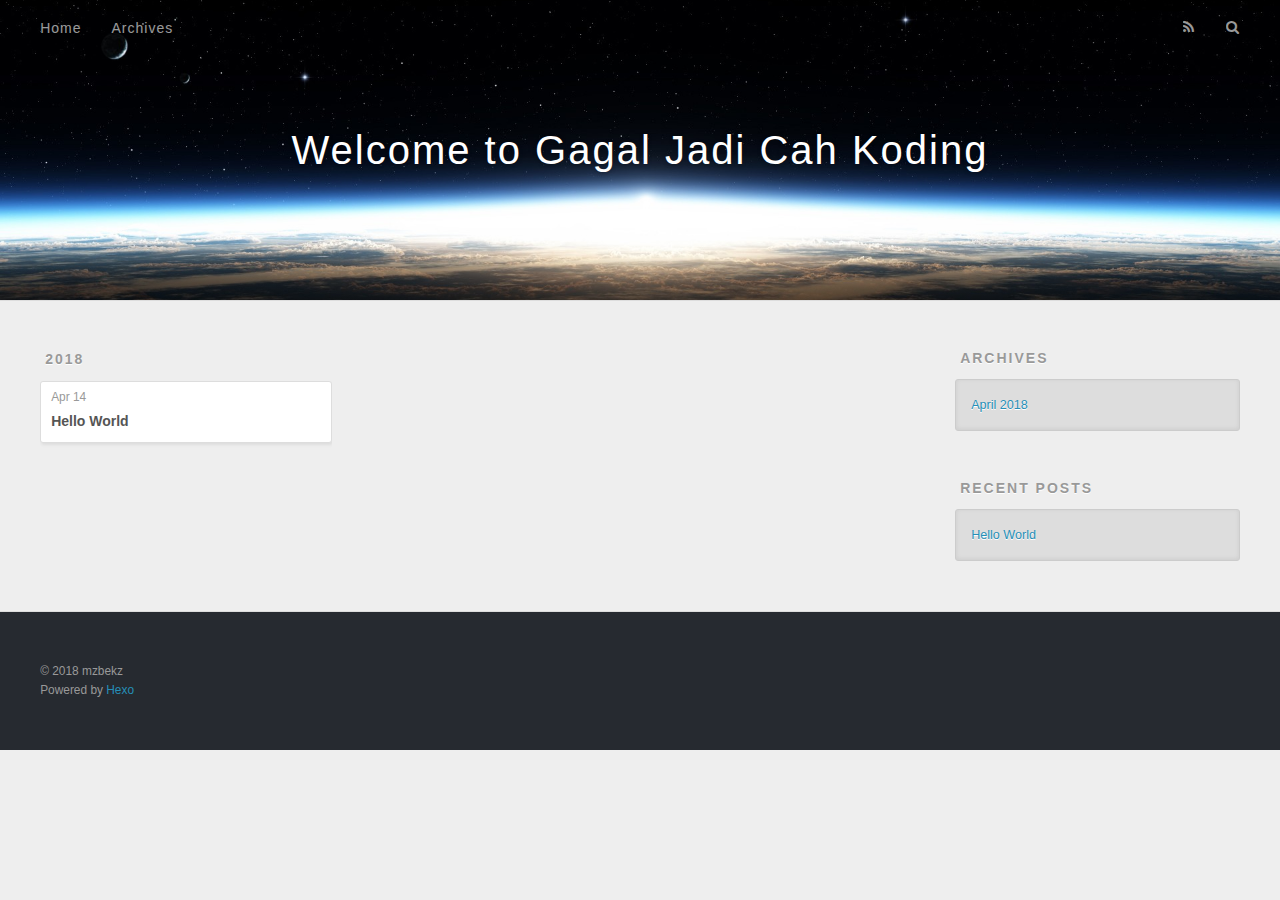
==== commit 83dcf4f2: "hashjembut" ====
--- a/archives/index.html
+++ b/archives/index.html
@@ -1,174 +1,170 @@
-<html lang="en">
+<!DOCTYPE html>
+<html>
+<head>
+  <meta charset="utf-8">
+  
+
+  
+  <title>Archives | Welcome to Gagal Jadi Cah Koding</title>
+  <meta name="viewport" content="width=device-width, initial-scale=1, maximum-scale=1">
+  <meta property="og:type" content="website">
+<meta property="og:title" content="Welcome to Gagal Jadi Cah Koding">
+<meta property="og:url" content="http://mamuth017.github.io/archives/index.html">
+<meta property="og:site_name" content="Welcome to Gagal Jadi Cah Koding">
+<meta property="og:locale" content="en">
+<meta name="twitter:card" content="summary">
+<meta name="twitter:title" content="Welcome to Gagal Jadi Cah Koding">
+  
+    <link rel="alternate" href="/atom.xml" title="Welcome to Gagal Jadi Cah Koding" type="application/atom+xml">
+  
+  
+    <link rel="icon" href="/favicon.png">
+  
+  
+    <link href="//fonts.googleapis.com/css?family=Source+Code+Pro" rel="stylesheet" type="text/css">
+  
+  <link rel="stylesheet" href="/css/style.css">
+</head>
+
+<body>
+  <div id="container">
+    <div id="wrap">
+      <header id="header">
+  <div id="banner"></div>
+  <div id="header-outer" class="outer">
+    <div id="header-title" class="inner">
+      <h1 id="logo-wrap">
+        <a href="/" id="logo">Welcome to Gagal Jadi Cah Koding</a>
+      </h1>
+      
+    </div>
+    <div id="header-inner" class="inner">
+      <nav id="main-nav">
+        <a id="main-nav-toggle" class="nav-icon"></a>
         
-    <head>
-        <meta charset="utf-8">
+          <a class="main-nav-link" href="/">Home</a>
         
-        <title>Archives — Welcome to Gagal Jadi Cah Koding</title>
-        <meta name="viewport" content="width=device-width, initial-scale=1, shrink-to-fit=no">
-        <meta name="description" content="">
-        <meta name="author" content="">
-        <link rel="icon" href="favicon.html">
-    
-        <!-- Icons -->
-        <link href="/aether/media/192x192.png" rel="icon" sizes="192x192" />
-        <link href="/aether/media/180x180.png" rel="apple-touch-icon" sizes="180x180" />
-        <link href="/aether/media/128x128.svg" rel="icon" sizes="128x128" />
-        <link href="/aether/media/64x64.svg" rel="icon" sizes="64x64" />
-        <link href="/aether/media/32x32.svg" rel="icon" sizes="32x32" />
-        <link href="/aether/media/24x24.svg" rel="icon" sizes="24x24" />
-        <link href="/aether/media/16x16.svg" rel="icon" sizes="16x16" />
+          <a class="main-nav-link" href="/archives">Archives</a>
         
-        <!-- Bootstrap core CSS -->
-        <link rel="stylesheet" href="/css/bootstrap.min.css">
+      </nav>
+      <nav id="sub-nav">
         
-        <!-- Aether CSS Files -->
-        <link rel="stylesheet" href="/css/aetherCore.css">
-        <link rel="stylesheet" href="/css/glyphs.css">
-        <link rel="stylesheet" href="/css/header.css">
-        <link rel="stylesheet" href="/css/social.css">
-
-        <link rel="stylesheet" href="/css/portal.css">
-        <link rel="stylesheet" href="/css/blog.css">
-        <!-- Page specific, all should be async -->
-
-        <!-- Font Awesome -->
-        <script defer src="/fontawesome/js/fontawesome-all.js"></script>
+          <a id="nav-rss-link" class="nav-icon" href="/atom.xml" title="RSS Feed"></a>
         
-    </head>
-    
-    <body>
-            <!-- Menu -->
-            
-        <header class="header clearfix">		
-            <nav id="kHeaderNav" class="navbar navbar-toggleable-md container-fluid" >
-                <button class="navbar-toggler navbar-toggler-right" type="button" data-toggle="collapse" data-target="#navbarsExampleDefault" aria-controls="navbarsExampleDefault" aria-expanded="false" aria-label="Toggle navigation">
-                    <span class="navbar-toggler-icon"></span>
-                </button>
-                <a class="navbar-brand active" href="/" id="KGlobalLogo">KDE</a>
-
-                <div class="collapse navbar-collapse" id="navbarsExampleDefault">
-                    <ul class="navbar-nav mr-auto">
-                        
-                        <li class="nav-item">
-                            <a class="nav-item" href="/archives/">Archives</a>
-                        </li>
-                        
-                    </ul>
-                </div>
-            </nav>
-        </header>
-
-            
-<main class="container">
-    <div class="row">
-        <section id="announcement-feed" class="col-md">
-            <h2 class="blog-post-title-archive">Archives</h2>
-            <hr>
-            <ul>
-                
-                <li>
-                    <h1>
-    <a href="/2018/04/14/hello-world/">Hello World</a> <i>2018-04-14</i>
-</h1>
-<p>Welcome to <a href="https://hexo.io/" target="_blank" rel="noopener">Hexo</a>! This is your very first post. Check <a href="https://hexo.io/docs/" target="_blank" rel="noopener">documentation</a> for more info. If you get any problems when using Hexo, you can find the answer in <a href="https://hexo.io/docs/troubleshooting.html" target="_blank" rel="noopener">troubleshooting</a> or you can ask me on <a href="https://github.com/hexojs/hexo/issues" target="_blank" rel="noopener">GitHub</a>.</p>
-<h2 id="Quick-Start"><a href="#Quick-Start" class="headerlink" title="Quick Start"></a>Quick Start</h2><h3 id="Create-a-new-post"><a href="#Create-a-new-post" class="headerlink" title="Create a new post"></a>Create a new post</h3><figure class="highlight bash"><table><tr><td class="gutter"><pre><span class="line">1</span><br></pre></td><td class="code"><pre><span class="line">$ hexo new <span class="string">"My New Post"</span></span><br></pre></td></tr></table></figure>
-<p>More info: <a href="https://hexo.io/docs/writing.html" target="_blank" rel="noopener">Writing</a></p>
-<h3 id="Run-server"><a href="#Run-server" class="headerlink" title="Run server"></a>Run server</h3><figure class="highlight bash"><table><tr><td class="gutter"><pre><span class="line">1</span><br></pre></td><td class="code"><pre><span class="line">$ hexo server</span><br></pre></td></tr></table></figure>
-<p>More info: <a href="https://hexo.io/docs/server.html" target="_blank" rel="noopener">Server</a></p>
-<h3 id="Generate-static-files"><a href="#Generate-static-files" class="headerlink" title="Generate static files"></a>Generate static files</h3><figure class="highlight bash"><table><tr><td class="gutter"><pre><span class="line">1</span><br></pre></td><td class="code"><pre><span class="line">$ hexo generate</span><br></pre></td></tr></table></figure>
-<p>More info: <a href="https://hexo.io/docs/generating.html" target="_blank" rel="noopener">Generating</a></p>
-<h3 id="Deploy-to-remote-sites"><a href="#Deploy-to-remote-sites" class="headerlink" title="Deploy to remote sites"></a>Deploy to remote sites</h3><figure class="highlight bash"><table><tr><td class="gutter"><pre><span class="line">1</span><br></pre></td><td class="code"><pre><span class="line">$ hexo deploy</span><br></pre></td></tr></table></figure>
-<p>More info: <a href="https://hexo.io/docs/deployment.html" target="_blank" rel="noopener">Deployment</a></p>
-
-<a href="/2018/04/14/hello-world/" style="margin-bottom: 20px;">
-    Read more…
-</a>
-                </li>
-                
-            </ul>
-            <div style="margin: 30px auto;">
+        <a id="nav-search-btn" class="nav-icon" title="Search"></a>
+      </nav>
+      <div id="search-form-wrap">
+        <form action="//google.com/search" method="get" accept-charset="UTF-8" class="search-form"><input type="search" name="q" class="search-form-input" placeholder="Search"><button type="submit" class="search-form-submit">&#xF002;</button><input type="hidden" name="sitesearch" value="http://mamuth017.github.io"></form>
+      </div>
+    </div>
+  </div>
+</header>
+      <div class="outer">
+        <section id="main">
+  
+  
     
     
-</div>
-        </section>
-        <section id="feed" class="col-md-2">
-            
+      
+      
+      <section class="archives-wrap">
+        <div class="archive-year-wrap">
+          <a href="/archives/2018" class="archive-year">2018</a>
+        </div>
+        <div class="archives">
+    
+    <article class="archive-article archive-type-post">
+  <div class="archive-article-inner">
+    <header class="archive-article-header">
+      <a href="/2018/04/14/hello-world/" class="archive-article-date">
+  <time datetime="2018-04-14T16:30:53.271Z" itemprop="datePublished">Apr 14</time>
+</a>
+      
+  
+    <h1 itemprop="name">
+      <a class="archive-article-title" href="/2018/04/14/hello-world/">Hello World</a>
+    </h1>
+  
+
+    </header>
+  </div>
+</article>
+  
+  
+    </div></section>
+  
+
+
+</section>
+        
+          <aside id="sidebar">
+  
     
 
+  
     
 
+  
+    
+  
+    
+  <div class="widget-wrap">
+    <h3 class="widget-title">Archives</h3>
+    <div class="widget">
+      <ul class="archive-list"><li class="archive-list-item"><a class="archive-list-link" href="/archives/2018/04/">April 2018</a></li></ul>
+    </div>
+  </div>
+
+
+  
+    
+  <div class="widget-wrap">
+    <h3 class="widget-title">Recent Posts</h3>
+    <div class="widget">
+      <ul>
+        
+          <li>
+            <a href="/2018/04/14/hello-world/">Hello World</a>
+          </li>
+        
+      </ul>
+    </div>
+  </div>
+
+  
+</aside>
+        
+      </div>
+      <footer id="footer">
+  
+  <div class="outer">
+    <div id="footer-info" class="inner">
+      &copy; 2018 mzbekz<br>
+      Powered by <a href="http://hexo.io/" target="_blank">Hexo</a>
+    </div>
+  </div>
+</footer>
+    </div>
+    <nav id="mobile-nav">
+  
+    <a href="/" class="mobile-nav-link">Home</a>
+  
+    <a href="/archives" class="mobile-nav-link">Archives</a>
+  
+</nav>
     
 
-        </section>
-    </div>
-</main>
+<script src="//ajax.googleapis.com/ajax/libs/jquery/2.0.3/jquery.min.js"></script>
 
-            
-        <footer id="kFooter" class="footer">
-            <section id="kLinks" class="container">
-                <div class="row">
-                    <nav class="col-sm">
-                        <h3>Products</h3>
-                        <a href="plasma-desktop.html">Plasma</a>
-                        <a href="applications/index.html">KDE Applications</a>
-                        <a href="https://plasma-mobile.org/overview/">Plasma Mobile</a>
-                        <a href="https://neon.kde.org/">KDE neon</a>
-                        <a href="https://wikitolearn.org/" target="_blank">WikiToLearn</a>
-                    </nav>
-                    
-                    <nav class="col-sm">
-                        <h3>Develop</h3>
-                        <a href="https://techbase.kde.org/">TechBase Wiki</a>
-                        <a href="https://api.kde.org/">API Documentation</a>
-                        <a href="https://doc.qt.io/" target="_blank">Qt Documentation</a>
-                        <a href="https://inqlude.org/" target="_blank">Inqlude Documentation</a>
-                    </nav>
-                    
-                    <nav class="col-sm">
-                        <h3>News &amp; Press</h3>
-                        <a href="announcements/index.html">Announcements</a>
-                        <a href="https://dot.kde.org/">KDE.news</a>
-                        <a href="https://planetkde.org/">Planet KDE</a>
-                    </nav>
-                    
-                    <nav class="col-sm">
-                        <h3>Resources</h3>
-                        <a href="https://userbase.kde.org/">UserBase Wiki</a>
-                        <a href="support/international.html">International Websites</a>
-                    </nav>
-                    
-                    <nav class="col-sm">
-                        <h3>Destinations</h3>
-                        <a href="https://store.kde.org/">KDE Store</a>
-                        <a href="https://ev.kde.org/">KDE e.V.</a>
-                        <a href="community/whatiskde/kdefreeqtfoundation.html">KDE Free Qt Foundation</a>
-                    </nav>
-                </div>
-            </section>
-        
-            <section id="kSocial" class="container kSocialLinks">
-            </section>
-        
-            <section id="kLegal" class="container">
-                <div class="row">
-                    <small class="col-4">
-                        Maintained by <a href="https://t.me/kdeid" target="_blank">KDE Indonesia</a>
-                    </small>
-                    <small class="col-8" style="text-align: right;">
-                        KDE<sup>&#174;</sup> and <a href="https://www.kde.org/media/images/trademark_kde_gear_black_logo.png">the K Desktop Environment<sup>&#174;</sup> logo</a> are registered trademarks of <a href="https://ev.kde.org/" title="Homepage of the KDE non-profit Organization">KDE e.V.</a> |
-                        <a href="https://www.kde.org/community/whatiskde/impressum.php">Legal</a>
-                    </small>
-                </div>
-            </section>
-        </footer>
-        
-            
-        <script src="js/jquery-3.1.1.min.js" defer></script>
-        <script src="js/tether.min.js" defer></script>
-        <script src="js/bootstrap-4.0.0.min.js" defer></script>
-        <script src="js/header.js" defer></script>
 
-        <!-- Disqus Comments -->
-        
-    </body>
-</html>
+  <link rel="stylesheet" href="/fancybox/jquery.fancybox.css">
+  <script src="/fancybox/jquery.fancybox.pack.js"></script>
+
+
+<script src="/js/script.js"></script>
+
+
+
+  </div>
+</body>
+</html>--- a/css/style.css
+++ b/css/style.css
@@ -0,0 +1,1374 @@
+body {
+  width: 100%;
+}
+body:before,
+body:after {
+  content: "";
+  display: table;
+}
+body:after {
+  clear: both;
+}
+html,
+body,
+div,
+span,
+applet,
+object,
+iframe,
+h1,
+h2,
+h3,
+h4,
+h5,
+h6,
+p,
+blockquote,
+pre,
+a,
+abbr,
+acronym,
+address,
+big,
+cite,
+code,
+del,
+dfn,
+em,
+img,
+ins,
+kbd,
+q,
+s,
+samp,
+small,
+strike,
+strong,
+sub,
+sup,
+tt,
+var,
+dl,
+dt,
+dd,
+ol,
+ul,
+li,
+fieldset,
+form,
+label,
+legend,
+table,
+caption,
+tbody,
+tfoot,
+thead,
+tr,
+th,
+td {
+  margin: 0;
+  padding: 0;
+  border: 0;
+  outline: 0;
+  font-weight: inherit;
+  font-style: inherit;
+  font-family: inherit;
+  font-size: 100%;
+  vertical-align: baseline;
+}
+body {
+  line-height: 1;
+  color: #000;
+  background: #fff;
+}
+ol,
+ul {
+  list-style: none;
+}
+table {
+  border-collapse: separate;
+  border-spacing: 0;
+  vertical-align: middle;
+}
+caption,
+th,
+td {
+  text-align: left;
+  font-weight: normal;
+  vertical-align: middle;
+}
+a img {
+  border: none;
+}
+input,
+button {
+  margin: 0;
+  padding: 0;
+}
+input::-moz-focus-inner,
+button::-moz-focus-inner {
+  border: 0;
+  padding: 0;
+}
+@font-face {
+  font-family: FontAwesome;
+  font-style: normal;
+  font-weight: normal;
+  src: url("fonts/fontawesome-webfont.eot?v=#4.0.3");
+  src: url("fonts/fontawesome-webfont.eot?#iefix&v=#4.0.3") format("embedded-opentype"), url("fonts/fontawesome-webfont.woff?v=#4.0.3") format("woff"), url("fonts/fontawesome-webfont.ttf?v=#4.0.3") format("truetype"), url("fonts/fontawesome-webfont.svg#fontawesomeregular?v=#4.0.3") format("svg");
+}
+html,
+body,
+#container {
+  height: 100%;
+}
+body {
+  background: #eee;
+  font: 14px -apple-system, BlinkMacSystemFont, "Segoe UI", "Roboto", "Oxygen", "Ubuntu", "Cantarell", "Fira Sans", "Droid Sans", "Helvetica Neue", sans-serif;
+  -webkit-text-size-adjust: 100%;
+}
+.outer {
+  max-width: 1220px;
+  margin: 0 auto;
+  padding: 0 20px;
+}
+.outer:before,
+.outer:after {
+  content: "";
+  display: table;
+}
+.outer:after {
+  clear: both;
+}
+.inner {
+  display: inline;
+  float: left;
+  width: 98.33333333333333%;
+  margin: 0 0.833333333333333%;
+}
+.left,
+.alignleft {
+  float: left;
+}
+.right,
+.alignright {
+  float: right;
+}
+.clear {
+  clear: both;
+}
+#container {
+  position: relative;
+}
+.mobile-nav-on {
+  overflow: hidden;
+}
+#wrap {
+  height: 100%;
+  width: 100%;
+  position: absolute;
+  top: 0;
+  left: 0;
+  -webkit-transition: 0.2s ease-out;
+  -moz-transition: 0.2s ease-out;
+  -ms-transition: 0.2s ease-out;
+  transition: 0.2s ease-out;
+  z-index: 1;
+  background: #eee;
+}
+.mobile-nav-on #wrap {
+  left: 280px;
+}
+@media screen and (min-width: 768px) {
+  #main {
+    display: inline;
+    float: left;
+    width: 73.33333333333333%;
+    margin: 0 0.833333333333333%;
+  }
+}
+.article-date,
+.article-category-link,
+.archive-year,
+.widget-title {
+  text-decoration: none;
+  text-transform: uppercase;
+  letter-spacing: 2px;
+  color: #999;
+  margin-bottom: 1em;
+  margin-left: 5px;
+  line-height: 1em;
+  text-shadow: 0 1px #fff;
+  font-weight: bold;
+}
+.article-inner,
+.archive-article-inner {
+  background: #fff;
+  -webkit-box-shadow: 1px 2px 3px #ddd;
+  box-shadow: 1px 2px 3px #ddd;
+  border: 1px solid #ddd;
+  border-radius: 3px;
+}
+.article-entry h1,
+.widget h1 {
+  font-size: 2em;
+}
+.article-entry h2,
+.widget h2 {
+  font-size: 1.5em;
+}
+.article-entry h3,
+.widget h3 {
+  font-size: 1.3em;
+}
+.article-entry h4,
+.widget h4 {
+  font-size: 1.2em;
+}
+.article-entry h5,
+.widget h5 {
+  font-size: 1em;
+}
+.article-entry h6,
+.widget h6 {
+  font-size: 1em;
+  color: #999;
+}
+.article-entry hr,
+.widget hr {
+  border: 1px dashed #ddd;
+}
+.article-entry strong,
+.widget strong {
+  font-weight: bold;
+}
+.article-entry em,
+.widget em,
+.article-entry cite,
+.widget cite {
+  font-style: italic;
+}
+.article-entry sup,
+.widget sup,
+.article-entry sub,
+.widget sub {
+  font-size: 0.75em;
+  line-height: 0;
+  position: relative;
+  vertical-align: baseline;
+}
+.article-entry sup,
+.widget sup {
+  top: -0.5em;
+}
+.article-entry sub,
+.widget sub {
+  bottom: -0.2em;
+}
+.article-entry small,
+.widget small {
+  font-size: 0.85em;
+}
+.article-entry acronym,
+.widget acronym,
+.article-entry abbr,
+.widget abbr {
+  border-bottom: 1px dotted;
+}
+.article-entry ul,
+.widget ul,
+.article-entry ol,
+.widget ol,
+.article-entry dl,
+.widget dl {
+  margin: 0 20px;
+  line-height: 1.6em;
+}
+.article-entry ul ul,
+.widget ul ul,
+.article-entry ol ul,
+.widget ol ul,
+.article-entry ul ol,
+.widget ul ol,
+.article-entry ol ol,
+.widget ol ol {
+  margin-top: 0;
+  margin-bottom: 0;
+}
+.article-entry ul,
+.widget ul {
+  list-style: disc;
+}
+.article-entry ol,
+.widget ol {
+  list-style: decimal;
+}
+.article-entry dt,
+.widget dt {
+  font-weight: bold;
+}
+#header {
+  height: 300px;
+  position: relative;
+  border-bottom: 1px solid #ddd;
+}
+#header:before,
+#header:after {
+  content: "";
+  position: absolute;
+  left: 0;
+  right: 0;
+  height: 40px;
+}
+#header:before {
+  top: 0;
+  background: -webkit-linear-gradient(rgba(0,0,0,0.2), transparent);
+  background: -moz-linear-gradient(rgba(0,0,0,0.2), transparent);
+  background: -ms-linear-gradient(rgba(0,0,0,0.2), transparent);
+  background: linear-gradient(rgba(0,0,0,0.2), transparent);
+}
+#header:after {
+  bottom: 0;
+  background: -webkit-linear-gradient(transparent, rgba(0,0,0,0.2));
+  background: -moz-linear-gradient(transparent, rgba(0,0,0,0.2));
+  background: -ms-linear-gradient(transparent, rgba(0,0,0,0.2));
+  background: linear-gradient(transparent, rgba(0,0,0,0.2));
+}
+#header-outer {
+  height: 100%;
+  position: relative;
+}
+#header-inner {
+  position: relative;
+  overflow: hidden;
+}
+#banner {
+  position: absolute;
+  top: 0;
+  left: 0;
+  width: 100%;
+  height: 100%;
+  background: url("images/banner.jpg") center #000;
+  -webkit-background-size: cover;
+  -moz-background-size: cover;
+  background-size: cover;
+  z-index: -1;
+}
+#header-title {
+  text-align: center;
+  height: 40px;
+  position: absolute;
+  top: 50%;
+  left: 0;
+  margin-top: -20px;
+}
+#logo,
+#subtitle {
+  text-decoration: none;
+  color: #fff;
+  font-weight: 300;
+  text-shadow: 0 1px 4px rgba(0,0,0,0.3);
+}
+#logo {
+  font-size: 40px;
+  line-height: 40px;
+  letter-spacing: 2px;
+}
+#subtitle {
+  font-size: 16px;
+  line-height: 16px;
+  letter-spacing: 1px;
+}
+#subtitle-wrap {
+  margin-top: 16px;
+}
+#main-nav {
+  float: left;
+  margin-left: -15px;
+}
+.nav-icon,
+.main-nav-link {
+  float: left;
+  color: #fff;
+  opacity: 0.6;
+  text-decoration: none;
+  text-shadow: 0 1px rgba(0,0,0,0.2);
+  -webkit-transition: opacity 0.2s;
+  -moz-transition: opacity 0.2s;
+  -ms-transition: opacity 0.2s;
+  transition: opacity 0.2s;
+  display: block;
+  padding: 20px 15px;
+}
+.nav-icon:hover,
+.main-nav-link:hover {
+  opacity: 1;
+}
+.nav-icon {
+  font-family: FontAwesome;
+  text-align: center;
+  font-size: 14px;
+  width: 14px;
+  height: 14px;
+  padding: 20px 15px;
+  position: relative;
+  cursor: pointer;
+}
+.main-nav-link {
+  font-weight: 300;
+  letter-spacing: 1px;
+}
+@media screen and (max-width: 479px) {
+  .main-nav-link {
+    display: none;
+  }
+}
+#main-nav-toggle {
+  display: none;
+}
+#main-nav-toggle:before {
+  content: "\f0c9";
+}
+@media screen and (max-width: 479px) {
+  #main-nav-toggle {
+    display: block;
+  }
+}
+#sub-nav {
+  float: right;
+  margin-right: -15px;
+}
+#nav-rss-link:before {
+  content: "\f09e";
+}
+#nav-search-btn:before {
+  content: "\f002";
+}
+#search-form-wrap {
+  position: absolute;
+  top: 15px;
+  width: 150px;
+  height: 30px;
+  right: -150px;
+  opacity: 0;
+  -webkit-transition: 0.2s ease-out;
+  -moz-transition: 0.2s ease-out;
+  -ms-transition: 0.2s ease-out;
+  transition: 0.2s ease-out;
+}
+#search-form-wrap.on {
+  opacity: 1;
+  right: 0;
+}
+@media screen and (max-width: 479px) {
+  #search-form-wrap {
+    width: 100%;
+    right: -100%;
+  }
+}
+.search-form {
+  position: absolute;
+  top: 0;
+  left: 0;
+  right: 0;
+  background: #fff;
+  padding: 5px 15px;
+  border-radius: 15px;
+  -webkit-box-shadow: 0 0 10px rgba(0,0,0,0.3);
+  box-shadow: 0 0 10px rgba(0,0,0,0.3);
+}
+.search-form-input {
+  border: none;
+  background: none;
+  color: #555;
+  width: 100%;
+  font: 13px -apple-system, BlinkMacSystemFont, "Segoe UI", "Roboto", "Oxygen", "Ubuntu", "Cantarell", "Fira Sans", "Droid Sans", "Helvetica Neue", sans-serif;
+  outline: none;
+}
+.search-form-input::-webkit-search-results-decoration,
+.search-form-input::-webkit-search-cancel-button {
+  -webkit-appearance: none;
+}
+.search-form-submit {
+  position: absolute;
+  top: 50%;
+  right: 10px;
+  margin-top: -7px;
+  font: 13px FontAwesome;
+  border: none;
+  background: none;
+  color: #bbb;
+  cursor: pointer;
+}
+.search-form-submit:hover,
+.search-form-submit:focus {
+  color: #777;
+}
+.article {
+  margin: 50px 0;
+}
+.article-inner {
+  overflow: hidden;
+}
+.article-meta:before,
+.article-meta:after {
+  content: "";
+  display: table;
+}
+.article-meta:after {
+  clear: both;
+}
+.article-date {
+  float: left;
+}
+.article-category {
+  float: left;
+  line-height: 1em;
+  color: #ccc;
+  text-shadow: 0 1px #fff;
+  margin-left: 8px;
+}
+.article-category:before {
+  content: "\2022";
+}
+.article-category-link {
+  margin: 0 12px 1em;
+}
+.article-header {
+  padding: 20px 20px 0;
+}
+.article-title {
+  text-decoration: none;
+  font-size: 2em;
+  font-weight: bold;
+  color: #555;
+  line-height: 1.1em;
+  -webkit-transition: color 0.2s;
+  -moz-transition: color 0.2s;
+  -ms-transition: color 0.2s;
+  transition: color 0.2s;
+}
+a.article-title:hover {
+  color: #258fb8;
+}
+.article-entry {
+  color: #555;
+  padding: 0 20px;
+}
+.article-entry:before,
+.article-entry:after {
+  content: "";
+  display: table;
+}
+.article-entry:after {
+  clear: both;
+}
+.article-entry p,
+.article-entry table {
+  line-height: 1.6em;
+  margin: 1.6em 0;
+}
+.article-entry h1,
+.article-entry h2,
+.article-entry h3,
+.article-entry h4,
+.article-entry h5,
+.article-entry h6 {
+  font-weight: bold;
+}
+.article-entry h1,
+.article-entry h2,
+.article-entry h3,
+.article-entry h4,
+.article-entry h5,
+.article-entry h6 {
+  line-height: 1.1em;
+  margin: 1.1em 0;
+}
+.article-entry a {
+  color: #258fb8;
+  text-decoration: none;
+}
+.article-entry a:hover {
+  text-decoration: underline;
+}
+.article-entry ul,
+.article-entry ol,
+.article-entry dl {
+  margin-top: 1.6em;
+  margin-bottom: 1.6em;
+}
+.article-entry img,
+.article-entry video {
+  max-width: 100%;
+  height: auto;
+  display: block;
+  margin: auto;
+}
+.article-entry iframe {
+  border: none;
+}
+.article-entry table {
+  width: 100%;
+  border-collapse: collapse;
+  border-spacing: 0;
+}
+.article-entry th {
+  font-weight: bold;
+  border-bottom: 3px solid #ddd;
+  padding-bottom: 0.5em;
+}
+.article-entry td {
+  border-bottom: 1px solid #ddd;
+  padding: 10px 0;
+}
+.article-entry blockquote {
+  font-family: Georgia, "Times New Roman", serif;
+  font-size: 1.4em;
+  margin: 1.6em 20px;
+  text-align: center;
+}
+.article-entry blockquote footer {
+  font-size: 14px;
+  margin: 1.6em 0;
+  font-family: -apple-system, BlinkMacSystemFont, "Segoe UI", "Roboto", "Oxygen", "Ubuntu", "Cantarell", "Fira Sans", "Droid Sans", "Helvetica Neue", sans-serif;
+}
+.article-entry blockquote footer cite:before {
+  content: "—";
+  padding: 0 0.5em;
+}
+.article-entry .pullquote {
+  text-align: left;
+  width: 45%;
+  margin: 0;
+}
+.article-entry .pullquote.left {
+  margin-left: 0.5em;
+  margin-right: 1em;
+}
+.article-entry .pullquote.right {
+  margin-right: 0.5em;
+  margin-left: 1em;
+}
+.article-entry .caption {
+  color: #999;
+  display: block;
+  font-size: 0.9em;
+  margin-top: 0.5em;
+  position: relative;
+  text-align: center;
+}
+.article-entry .video-container {
+  position: relative;
+  padding-top: 56.25%;
+  height: 0;
+  overflow: hidden;
+}
+.article-entry .video-container iframe,
+.article-entry .video-container object,
+.article-entry .video-container embed {
+  position: absolute;
+  top: 0;
+  left: 0;
+  width: 100%;
+  height: 100%;
+  margin-top: 0;
+}
+.article-more-link a {
+  display: inline-block;
+  line-height: 1em;
+  padding: 6px 15px;
+  border-radius: 15px;
+  background: #eee;
+  color: #999;
+  text-shadow: 0 1px #fff;
+  text-decoration: none;
+}
+.article-more-link a:hover {
+  background: #258fb8;
+  color: #fff;
+  text-decoration: none;
+  text-shadow: 0 1px #1e7293;
+}
+.article-footer {
+  font-size: 0.85em;
+  line-height: 1.6em;
+  border-top: 1px solid #ddd;
+  padding-top: 1.6em;
+  margin: 0 20px 20px;
+}
+.article-footer:before,
+.article-footer:after {
+  content: "";
+  display: table;
+}
+.article-footer:after {
+  clear: both;
+}
+.article-footer a {
+  color: #999;
+  text-decoration: none;
+}
+.article-footer a:hover {
+  color: #555;
+}
+.article-tag-list-item {
+  float: left;
+  margin-right: 10px;
+}
+.article-tag-list-link:before {
+  content: "#";
+}
+.article-comment-link {
+  float: right;
+}
+.article-comment-link:before {
+  content: "\f075";
+  font-family: FontAwesome;
+  padding-right: 8px;
+}
+.article-share-link {
+  cursor: pointer;
+  float: right;
+  margin-left: 20px;
+}
+.article-share-link:before {
+  content: "\f064";
+  font-family: FontAwesome;
+  padding-right: 6px;
+}
+#article-nav {
+  position: relative;
+}
+#article-nav:before,
+#article-nav:after {
+  content: "";
+  display: table;
+}
+#article-nav:after {
+  clear: both;
+}
+@media screen and (min-width: 768px) {
+  #article-nav {
+    margin: 50px 0;
+  }
+  #article-nav:before {
+    width: 8px;
+    height: 8px;
+    position: absolute;
+    top: 50%;
+    left: 50%;
+    margin-top: -4px;
+    margin-left: -4px;
+    content: "";
+    border-radius: 50%;
+    background: #ddd;
+    -webkit-box-shadow: 0 1px 2px #fff;
+    box-shadow: 0 1px 2px #fff;
+  }
+}
+.article-nav-link-wrap {
+  text-decoration: none;
+  text-shadow: 0 1px #fff;
+  color: #999;
+  -webkit-box-sizing: border-box;
+  -moz-box-sizing: border-box;
+  box-sizing: border-box;
+  margin-top: 50px;
+  text-align: center;
+  display: block;
+}
+.article-nav-link-wrap:hover {
+  color: #555;
+}
+@media screen and (min-width: 768px) {
+  .article-nav-link-wrap {
+    width: 50%;
+    margin-top: 0;
+  }
+}
+@media screen and (min-width: 768px) {
+  #article-nav-newer {
+    float: left;
+    text-align: right;
+    padding-right: 20px;
+  }
+}
+@media screen and (min-width: 768px) {
+  #article-nav-older {
+    float: right;
+    text-align: left;
+    padding-left: 20px;
+  }
+}
+.article-nav-caption {
+  text-transform: uppercase;
+  letter-spacing: 2px;
+  color: #ddd;
+  line-height: 1em;
+  font-weight: bold;
+}
+#article-nav-newer .article-nav-caption {
+  margin-right: -2px;
+}
+.article-nav-title {
+  font-size: 0.85em;
+  line-height: 1.6em;
+  margin-top: 0.5em;
+}
+.article-share-box {
+  position: absolute;
+  display: none;
+  background: #fff;
+  -webkit-box-shadow: 1px 2px 10px rgba(0,0,0,0.2);
+  box-shadow: 1px 2px 10px rgba(0,0,0,0.2);
+  border-radius: 3px;
+  margin-left: -145px;
+  overflow: hidden;
+  z-index: 1;
+}
+.article-share-box.on {
+  display: block;
+}
+.article-share-input {
+  width: 100%;
+  background: none;
+  -webkit-box-sizing: border-box;
+  -moz-box-sizing: border-box;
+  box-sizing: border-box;
+  font: 14px -apple-system, BlinkMacSystemFont, "Segoe UI", "Roboto", "Oxygen", "Ubuntu", "Cantarell", "Fira Sans", "Droid Sans", "Helvetica Neue", sans-serif;
+  padding: 0 15px;
+  color: #555;
+  outline: none;
+  border: 1px solid #ddd;
+  border-radius: 3px 3px 0 0;
+  height: 36px;
+  line-height: 36px;
+}
+.article-share-links {
+  background: #eee;
+}
+.article-share-links:before,
+.article-share-links:after {
+  content: "";
+  display: table;
+}
+.article-share-links:after {
+  clear: both;
+}
+.article-share-twitter,
+.article-share-facebook,
+.article-share-pinterest,
+.article-share-google {
+  width: 50px;
+  height: 36px;
+  display: block;
+  float: left;
+  position: relative;
+  color: #999;
+  text-shadow: 0 1px #fff;
+}
+.article-share-twitter:before,
+.article-share-facebook:before,
+.article-share-pinterest:before,
+.article-share-google:before {
+  font-size: 20px;
+  font-family: FontAwesome;
+  width: 20px;
+  height: 20px;
+  position: absolute;
+  top: 50%;
+  left: 50%;
+  margin-top: -10px;
+  margin-left: -10px;
+  text-align: center;
+}
+.article-share-twitter:hover,
+.article-share-facebook:hover,
+.article-share-pinterest:hover,
+.article-share-google:hover {
+  color: #fff;
+}
+.article-share-twitter:before {
+  content: "\f099";
+}
+.article-share-twitter:hover {
+  background: #00aced;
+  text-shadow: 0 1px #008abe;
+}
+.article-share-facebook:before {
+  content: "\f09a";
+}
+.article-share-facebook:hover {
+  background: #3b5998;
+  text-shadow: 0 1px #2f477a;
+}
+.article-share-pinterest:before {
+  content: "\f0d2";
+}
+.article-share-pinterest:hover {
+  background: #cb2027;
+  text-shadow: 0 1px #a21a1f;
+}
+.article-share-google:before {
+  content: "\f0d5";
+}
+.article-share-google:hover {
+  background: #dd4b39;
+  text-shadow: 0 1px #be3221;
+}
+.article-gallery {
+  background: #000;
+  position: relative;
+}
+.article-gallery-photos {
+  position: relative;
+  overflow: hidden;
+}
+.article-gallery-img {
+  display: none;
+  max-width: 100%;
+}
+.article-gallery-img:first-child {
+  display: block;
+}
+.article-gallery-img.loaded {
+  position: absolute;
+  display: block;
+}
+.article-gallery-img img {
+  display: block;
+  max-width: 100%;
+  margin: 0 auto;
+}
+#comments {
+  background: #fff;
+  -webkit-box-shadow: 1px 2px 3px #ddd;
+  box-shadow: 1px 2px 3px #ddd;
+  padding: 20px;
+  border: 1px solid #ddd;
+  border-radius: 3px;
+  margin: 50px 0;
+}
+#comments a {
+  color: #258fb8;
+}
+.archives-wrap {
+  margin: 50px 0;
+}
+.archives:before,
+.archives:after {
+  content: "";
+  display: table;
+}
+.archives:after {
+  clear: both;
+}
+.archive-year-wrap {
+  margin-bottom: 1em;
+}
+.archives {
+  -webkit-column-gap: 10px;
+  -moz-column-gap: 10px;
+  column-gap: 10px;
+}
+@media screen and (min-width: 480px) and (max-width: 767px) {
+  .archives {
+    -webkit-column-count: 2;
+    -moz-column-count: 2;
+    column-count: 2;
+  }
+}
+@media screen and (min-width: 768px) {
+  .archives {
+    -webkit-column-count: 3;
+    -moz-column-count: 3;
+    column-count: 3;
+  }
+}
+.archive-article {
+  -webkit-column-break-inside: avoid;
+  page-break-inside: avoid;
+  overflow: hidden;
+  break-inside: avoid-column;
+}
+.archive-article-inner {
+  padding: 10px;
+  margin-bottom: 15px;
+}
+.archive-article-title {
+  text-decoration: none;
+  font-weight: bold;
+  color: #555;
+  -webkit-transition: color 0.2s;
+  -moz-transition: color 0.2s;
+  -ms-transition: color 0.2s;
+  transition: color 0.2s;
+  line-height: 1.6em;
+}
+.archive-article-title:hover {
+  color: #258fb8;
+}
+.archive-article-footer {
+  margin-top: 1em;
+}
+.archive-article-date {
+  color: #999;
+  text-decoration: none;
+  font-size: 0.85em;
+  line-height: 1em;
+  margin-bottom: 0.5em;
+  display: block;
+}
+#page-nav {
+  margin: 50px auto;
+  background: #fff;
+  -webkit-box-shadow: 1px 2px 3px #ddd;
+  box-shadow: 1px 2px 3px #ddd;
+  border: 1px solid #ddd;
+  border-radius: 3px;
+  text-align: center;
+  color: #999;
+  overflow: hidden;
+}
+#page-nav:before,
+#page-nav:after {
+  content: "";
+  display: table;
+}
+#page-nav:after {
+  clear: both;
+}
+#page-nav a,
+#page-nav span {
+  padding: 10px 20px;
+  line-height: 1;
+  height: 2ex;
+}
+#page-nav a {
+  color: #999;
+  text-decoration: none;
+}
+#page-nav a:hover {
+  background: #999;
+  color: #fff;
+}
+#page-nav .prev {
+  float: left;
+}
+#page-nav .next {
+  float: right;
+}
+#page-nav .page-number {
+  display: inline-block;
+}
+@media screen and (max-width: 479px) {
+  #page-nav .page-number {
+    display: none;
+  }
+}
+#page-nav .current {
+  color: #555;
+  font-weight: bold;
+}
+#page-nav .space {
+  color: #ddd;
+}
+#footer {
+  background: #262a30;
+  padding: 50px 0;
+  border-top: 1px solid #ddd;
+  color: #999;
+}
+#footer a {
+  color: #258fb8;
+  text-decoration: none;
+}
+#footer a:hover {
+  text-decoration: underline;
+}
+#footer-info {
+  line-height: 1.6em;
+  font-size: 0.85em;
+}
+.article-entry pre,
+.article-entry .highlight {
+  background: #2d2d2d;
+  margin: 0 -20px;
+  padding: 15px 20px;
+  border-style: solid;
+  border-color: #ddd;
+  border-width: 1px 0;
+  overflow: auto;
+  color: #ccc;
+  line-height: 22.400000000000002px;
+}
+.article-entry .highlight .gutter pre,
+.article-entry .gist .gist-file .gist-data .line-numbers {
+  color: #666;
+  font-size: 0.85em;
+}
+.article-entry pre,
+.article-entry code {
+  font-family: "Source Code Pro", Consolas, Monaco, Menlo, Consolas, monospace;
+}
+.article-entry code {
+  background: #eee;
+  text-shadow: 0 1px #fff;
+  padding: 0 0.3em;
+}
+.article-entry pre code {
+  background: none;
+  text-shadow: none;
+  padding: 0;
+}
+.article-entry .highlight pre {
+  border: none;
+  margin: 0;
+  padding: 0;
+}
+.article-entry .highlight table {
+  margin: 0;
+  width: auto;
+}
+.article-entry .highlight td {
+  border: none;
+  padding: 0;
+}
+.article-entry .highlight figcaption {
+  font-size: 0.85em;
+  color: #999;
+  line-height: 1em;
+  margin-bottom: 1em;
+}
+.article-entry .highlight figcaption:before,
+.article-entry .highlight figcaption:after {
+  content: "";
+  display: table;
+}
+.article-entry .highlight figcaption:after {
+  clear: both;
+}
+.article-entry .highlight figcaption a {
+  float: right;
+}
+.article-entry .highlight .gutter pre {
+  text-align: right;
+  padding-right: 20px;
+}
+.article-entry .highlight .line {
+  height: 22.400000000000002px;
+}
+.article-entry .highlight .line.marked {
+  background: #515151;
+}
+.article-entry .gist {
+  margin: 0 -20px;
+  border-style: solid;
+  border-color: #ddd;
+  border-width: 1px 0;
+  background: #2d2d2d;
+  padding: 15px 20px 15px 0;
+}
+.article-entry .gist .gist-file {
+  border: none;
+  font-family: "Source Code Pro", Consolas, Monaco, Menlo, Consolas, monospace;
+  margin: 0;
+}
+.article-entry .gist .gist-file .gist-data {
+  background: none;
+  border: none;
+}
+.article-entry .gist .gist-file .gist-data .line-numbers {
+  background: none;
+  border: none;
+  padding: 0 20px 0 0;
+}
+.article-entry .gist .gist-file .gist-data .line-data {
+  padding: 0 !important;
+}
+.article-entry .gist .gist-file .highlight {
+  margin: 0;
+  padding: 0;
+  border: none;
+}
+.article-entry .gist .gist-file .gist-meta {
+  background: #2d2d2d;
+  color: #999;
+  font: 0.85em -apple-system, BlinkMacSystemFont, "Segoe UI", "Roboto", "Oxygen", "Ubuntu", "Cantarell", "Fira Sans", "Droid Sans", "Helvetica Neue", sans-serif;
+  text-shadow: 0 0;
+  padding: 0;
+  margin-top: 1em;
+  margin-left: 20px;
+}
+.article-entry .gist .gist-file .gist-meta a {
+  color: #258fb8;
+  font-weight: normal;
+}
+.article-entry .gist .gist-file .gist-meta a:hover {
+  text-decoration: underline;
+}
+pre .comment,
+pre .title {
+  color: #999;
+}
+pre .variable,
+pre .attribute,
+pre .tag,
+pre .regexp,
+pre .ruby .constant,
+pre .xml .tag .title,
+pre .xml .pi,
+pre .xml .doctype,
+pre .html .doctype,
+pre .css .id,
+pre .css .class,
+pre .css .pseudo {
+  color: #f2777a;
+}
+pre .number,
+pre .preprocessor,
+pre .built_in,
+pre .literal,
+pre .params,
+pre .constant {
+  color: #f99157;
+}
+pre .class,
+pre .ruby .class .title,
+pre .css .rules .attribute {
+  color: #9c9;
+}
+pre .string,
+pre .value,
+pre .inheritance,
+pre .header,
+pre .ruby .symbol,
+pre .xml .cdata {
+  color: #9c9;
+}
+pre .css .hexcolor {
+  color: #6cc;
+}
+pre .function,
+pre .python .decorator,
+pre .python .title,
+pre .ruby .function .title,
+pre .ruby .title .keyword,
+pre .perl .sub,
+pre .javascript .title,
+pre .coffeescript .title {
+  color: #69c;
+}
+pre .keyword,
+pre .javascript .function {
+  color: #c9c;
+}
+@media screen and (max-width: 479px) {
+  #mobile-nav {
+    position: absolute;
+    top: 0;
+    left: 0;
+    width: 280px;
+    height: 100%;
+    background: #191919;
+    border-right: 1px solid #fff;
+  }
+}
+@media screen and (max-width: 479px) {
+  .mobile-nav-link {
+    display: block;
+    color: #999;
+    text-decoration: none;
+    padding: 15px 20px;
+    font-weight: bold;
+  }
+  .mobile-nav-link:hover {
+    color: #fff;
+  }
+}
+@media screen and (min-width: 768px) {
+  #sidebar {
+    display: inline;
+    float: left;
+    width: 23.333333333333332%;
+    margin: 0 0.833333333333333%;
+  }
+}
+.widget-wrap {
+  margin: 50px 0;
+}
+.widget {
+  color: #777;
+  text-shadow: 0 1px #fff;
+  background: #ddd;
+  -webkit-box-shadow: 0 -1px 4px #ccc inset;
+  box-shadow: 0 -1px 4px #ccc inset;
+  border: 1px solid #ccc;
+  padding: 15px;
+  border-radius: 3px;
+}
+.widget a {
+  color: #258fb8;
+  text-decoration: none;
+}
+.widget a:hover {
+  text-decoration: underline;
+}
+.widget ul ul,
+.widget ol ul,
+.widget dl ul,
+.widget ul ol,
+.widget ol ol,
+.widget dl ol,
+.widget ul dl,
+.widget ol dl,
+.widget dl dl {
+  margin-left: 15px;
+  list-style: disc;
+}
+.widget {
+  line-height: 1.6em;
+  word-wrap: break-word;
+  font-size: 0.9em;
+}
+.widget ul,
+.widget ol {
+  list-style: none;
+  margin: 0;
+}
+.widget ul ul,
+.widget ol ul,
+.widget ul ol,
+.widget ol ol {
+  margin: 0 20px;
+}
+.widget ul ul,
+.widget ol ul {
+  list-style: disc;
+}
+.widget ul ol,
+.widget ol ol {
+  list-style: decimal;
+}
+.category-list-count,
+.tag-list-count,
+.archive-list-count {
+  padding-left: 5px;
+  color: #999;
+  font-size: 0.85em;
+}
+.category-list-count:before,
+.tag-list-count:before,
+.archive-list-count:before {
+  content: "(";
+}
+.category-list-count:after,
+.tag-list-count:after,
+.archive-list-count:after {
+  content: ")";
+}
+.tagcloud a {
+  margin-right: 5px;
+  display: inline-block;
+}
